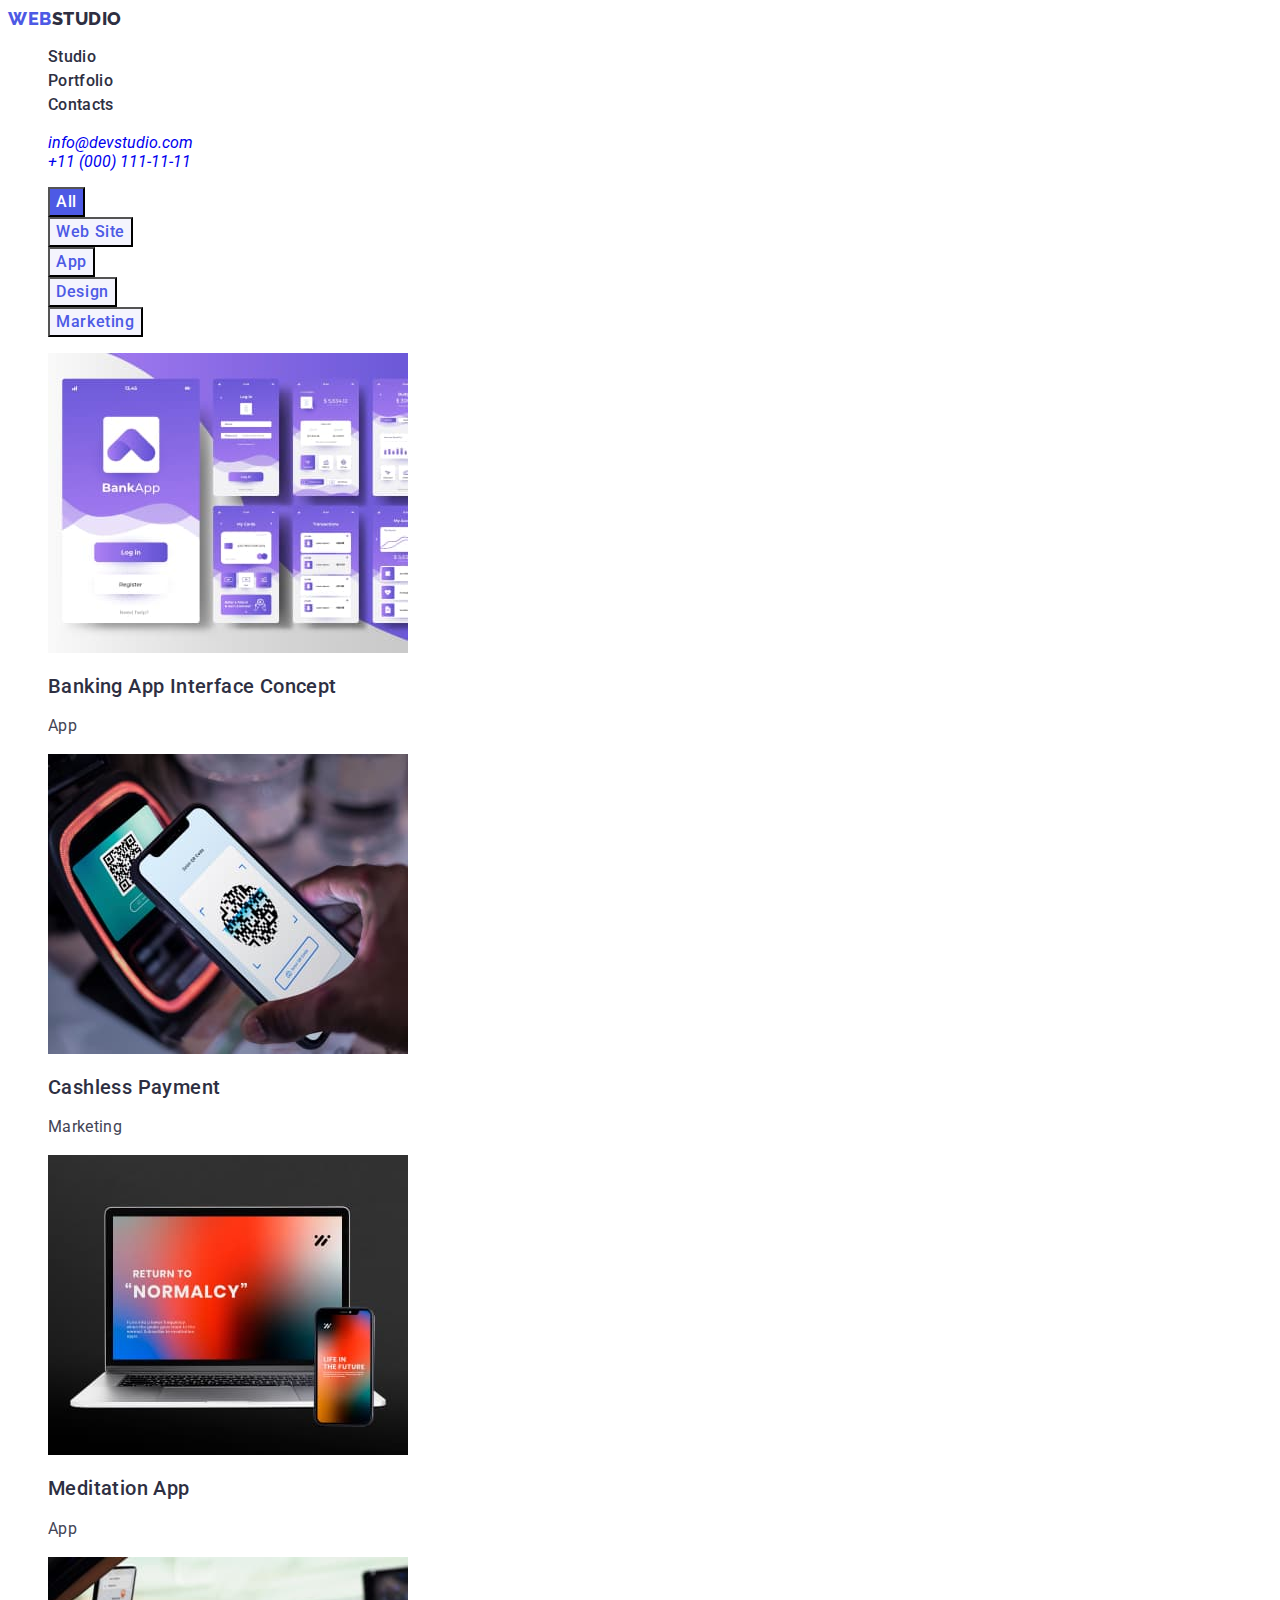
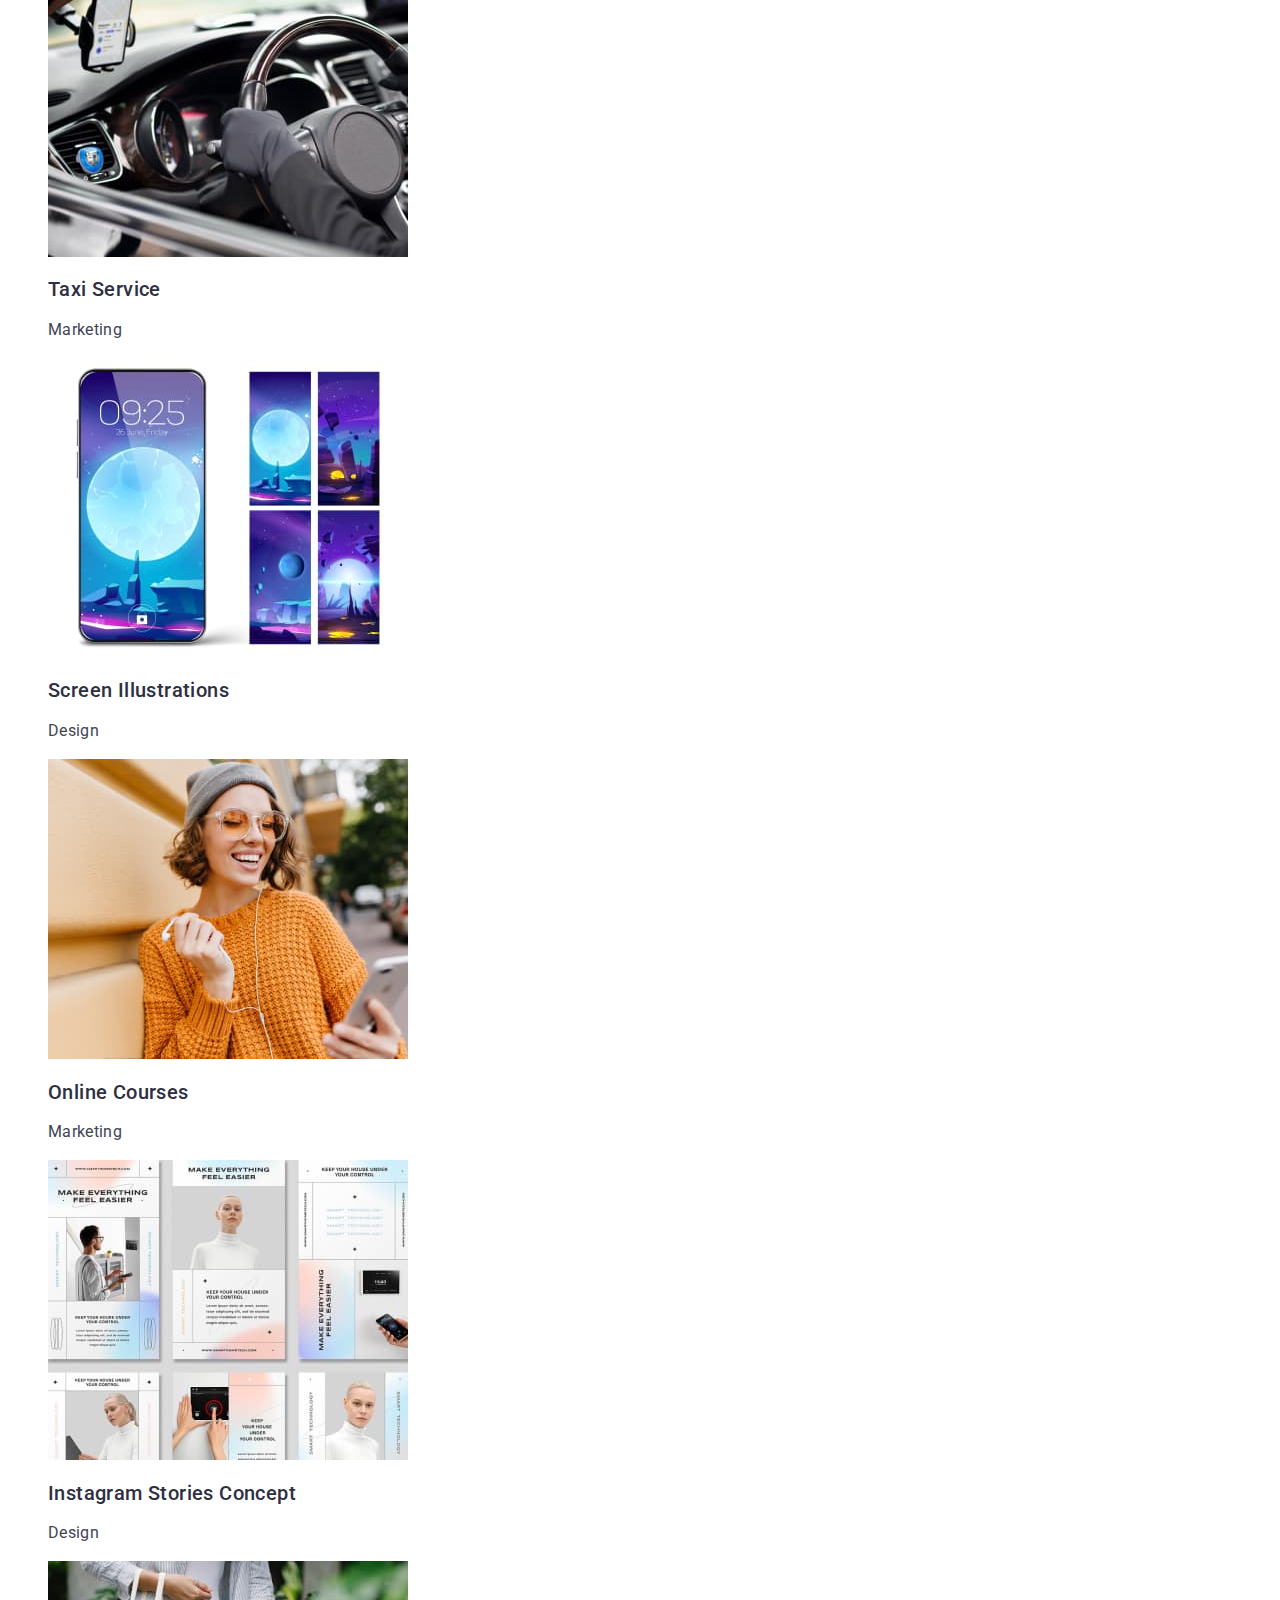
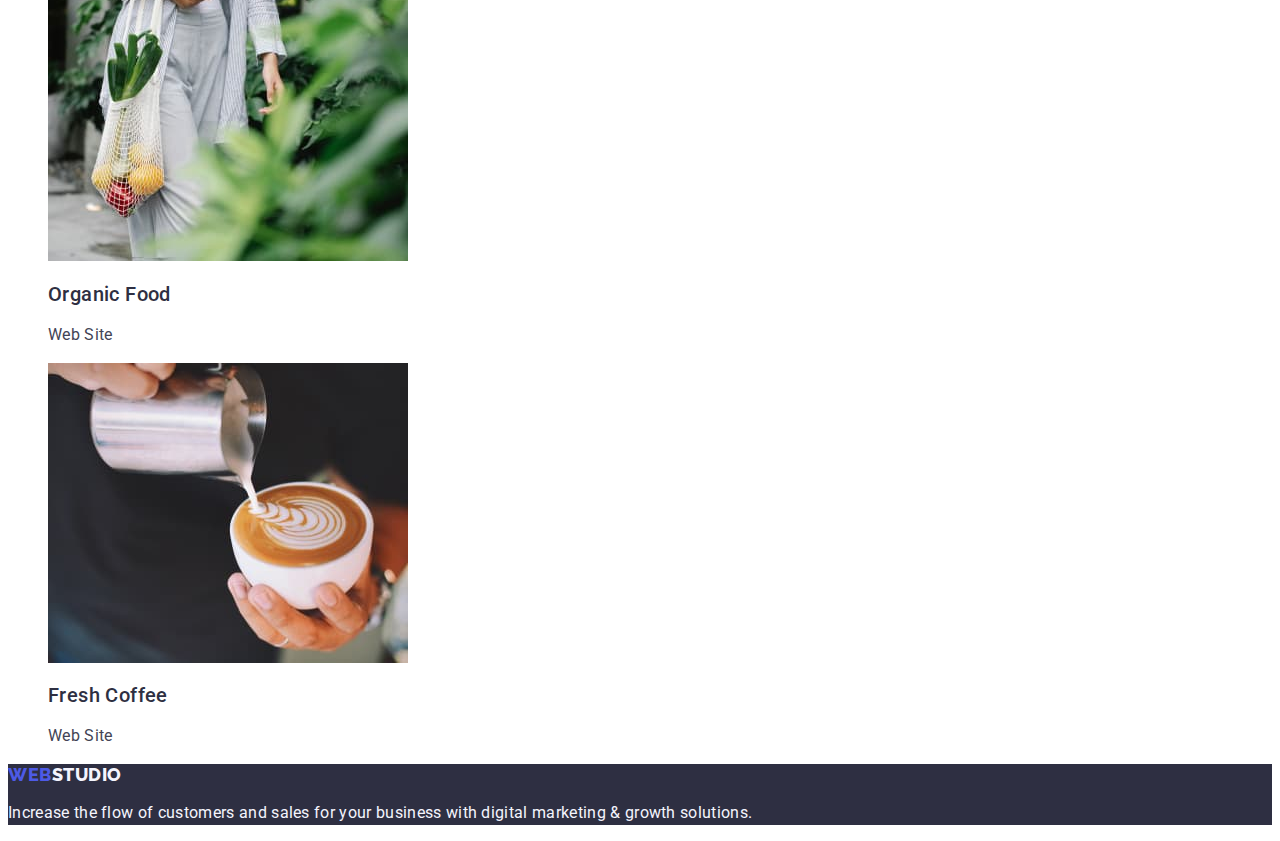
==== portfolio.html @ 517a2b5c "up" ====
<!DOCTYPE html>
<html lang="en">
<head>
    <meta charset="UTF-8">
    <meta http-equiv="X-UA-Compatible" content="IE=edge">
    <meta name="viewport" content="width=device-width, initial-scale=1.0">
    <link rel="stylesheet" href="./css/main.css"/>
    <link rel="preconnect" href="https://fonts.googleapis.com">
    <link rel="preconnect" href="https://fonts.gstatic.com" crossorigin>
    <link href="https://fonts.googleapis.com/css2?family=Roboto:wght@400;500;&family=Raleway:wght@800&display=swap" rel="stylesheet"/>
    <title>Portfolio</title>
   
</head>
<body>
    <header class="header">
        <nav class="navi">
          <a class="link logo" href="./index.html">Web<span class="logo-style">Studio</span>
            </a>
          <ul class="list">
            <li>
              <a class="navi-list link" href="./index.html">Studio</a>
            </li>
            <li>
              <a class="navi-list link" href="./portfolio.html">Portfolio</a>
            </li>
            <li> 
              <a class="navi-list link" href="">Contacts</a>
            </li>
          </ul>
        </nav>
        <address class="contacts">
          <ul class="list">
            <li>
              <a class="contacts-search link" href="mailto:info@devstudio.com"
                >info@devstudio.com</a>
              
            </li>
            <li>
              <a class="contacts-search link" href="tel:+110001111111"
                >+11 (000) 111-11-11</a
              >
            </li>
          </ul>
        </address>
      </header> 
      <main>
        <section>
          <h1 hidden class="main-title">Navigation</h1>
          <ul class="list items-button">
            <li>
              <button class="button" type="button">All</button>
            </li>
            <li>
              <button class="button-item" type="button">Web Site</button>
            </li>
            <li>
              <button class="button-item" type="button">App</button>
            </li>
            <li>
              <button class="button-item" type="button">Design</button>
            </li>
            <li>
              <button class="button-item" type="button">Marketing</button>
            </li>
          </ul>  
          <ul class="list">
            <li class="link">
              <a class="link" href=""><img src="./images/porfolio/bankingapp.jpg"
                alt="banking app"
                width="360"
                height="300"
              />
              <h2 class="features-title">Banking App Interface Concept</h2>
              <p class="features-subtitle">App</p>
              </a>
            </li>
            <li>
              <a class="link" href=""><img src="./images/porfolio/cashlesspayment.jpg"
                alt="cashless payment"
                width="360"
                height="300"
              />
              <h2 class="features-title">Cashless Payment</h2>
              <p class="features-subtitle">Marketing</p>
              </a>
            </li>
            <li class="link">
              <a class="link" href=""><img
                src="./images/porfolio/meditationapp.jpg"
                alt="meditation app"
                width="360"
                height="300"
              />
              <h2 class="features-title">Meditation App</h2>
              <p class="features-subtitle">App</p>
              </a>
            </li>
            <li class="link">
              <a class="link" href=""><img
                src="./images/porfolio/taxiservice.jpg"
                alt="taxi service"
                width="360"
                height="300"
              />
              <h2 class="features-title">Taxi Service</h2>
              <p class="features-subtitle">Marketing</p>
              </a>
            </li>
            <li class="link">
              <a class="link" href=""><img
                src="./images/porfolio/screenillustrations.jpg"
                alt="screen illustration"
                width="360"
                height="300"
              />
              <h2 class="features-title">Screen Illustrations</h2>
              <p class="features-subtitle">Design</p>
              </a>
            </li>
            <li class="link">
              <a class="link" href=""><img
                src="./images/porfolio/onlinecourses.jpg"
                alt="online courses"
                width="360"
                height="300"
              />
              <h2 class="features-title">Online Courses</h2>
              <p class="features-subtitle">Marketing</p>
              </a>
            </li>
            <li class="link">
              <a class="link" href=""><img
                src="./images/porfolio/instagramstories concept.jpg"
                alt="instagram stories"
                width="360"
                height="300"
              />
              <h2 class="features-title">Instagram Stories Concept</h2>
              <p class="features-subtitle">Design</p>
              </a>
            </li>
            <li class="link">
              <a class="link" href=""><img
                src="./images/porfolio/organicfood.jpg"
                alt="organic food"
                width="360"
                height="300"
              />
              <h2 class="features-title">Organic Food</h2>
              <p class="features-subtitle">Web Site</p>
              </a>
            </li>
            <li class="link">
              <a class="link" href=""><img
                src="./images/porfolio/freshcoffee.jpg"
                alt="fresh coffee"
                width="360"
                height="300"
              />
              <h2 class="features-title">Fresh Coffee</h2>
              <p class="features-subtitle">Web Site</p>
              </a>
            </li>
          </ul>
        </section>
    </main>
    <footer class="footer dark-theme">
      <a class="link logo" href="./index.html"
          >Web<span class="style-logo">Studio</span>
        </a>
       <p class="conclusion">
        Increase the flow of customers and sales for your business with digital
        marketing & growth solutions.
      </p>
    </footer>
</body>
</html>
---- css/main.css ----
:root {
    --primary-font:"Roboto", sans-serif;
    --secondary-font:"Raleway", sans-serif;
    --primary-background-color: #ffffff;
    --secondary-background-color: #4d5ae5;
    --primary-text-color: #434455;
    --secondary-text-color: #2e2f42;
    --primary-button-color: #4d5ae5;
    --primary-button-background-color: #f4f4fd;  
    }
    
    body {
     font-family: var(--primary-font);
     background-color: var(--primary-background-color);
     color: var(--primary-text-color);
    }   
     .list {
      list-style: none;
    }
    
    .link {
     text-decoration: none;
      }
    
    .logo {
     font-family: var(--secondary-font);
     color: #4D5AE5;
     font-weight: 800;
     font-size: 18px;
     line-height: 1.17;
     letter-spacing: 0.03em;
     text-transform: uppercase;  
    }
    
    
     .logo-style {
     color: #2e2f42;
     }
      .navi-list {
     color: var(--secondary-text-color);
     font-weight: 500;
     font-size: 16px;
     line-height: 1.5;
     letter-spacing: 0.02em;
    }
     
     .navi-list:hover, .navi-list:focus {
      color: #404BBF; 
    }
     
       .contacts-list {
     font-style: normal;
     font-weight: 400;
     font-size: 16px;
     line-height: 1.5;
     letter-spacing: 0.02em;
     color: #434455;
    }

    .button {
     font-family: inherit;
     font-weight: 500;
     font-size: 16px;
     line-height: 1.5;
     letter-spacing: 0.04em;
     color: #ffffff;
     background: var(--secondary-background-color);
    }
    
     .button:hover,
     .button:focus {
     background-color: #2e2f42;
     color: #ffffff;
     cursor: pointer;
    }
     
      .button-item {
     font-family: inherit;
     font-weight: 500;
     font-size: 16px;
     line-height: 1.5;
     letter-spacing: 0.04em;
     color: var(--primary-button-color);
     background: var(--primary-button-background-color);
    } 

     .button-item:hover,
     .button:focus {
     background-color:#2e2f42;
     color: #ffffff;
     cursor: pointer;
    }
     
    .features-title {
     font-weight: 500;
     font-size: 20px;
     line-height: 1.2;
     letter-spacing: 0.02em;
     color: var(--secondary-text-color)
    }

    .features-subtitle {
     font-weight: 400;
     font-size: 16px;
     line-height: 1.5;
     letter-spacing: 0.02em;
     color: var(--primary-text-color);      
    }

    .footer {
     background: #2e2f42;
    }
      
    .logo {
     font-family: var(--secondary-font);
     color: #4D5AE5;
     font-weight: 800;
     font-size: 18px;
     line-height: 1.17;
     letter-spacing: 0.03em;
     text-transform: uppercase;  
    }
     
    .style-logo {
     color: #F4F4FD;   
    }
      
    .conclusion {
     font-weight: 400;
     font-size: 16px;
     line-height: 1.5;
     letter-spacing: 0.02em;
     color: #F4F4FD;
    }
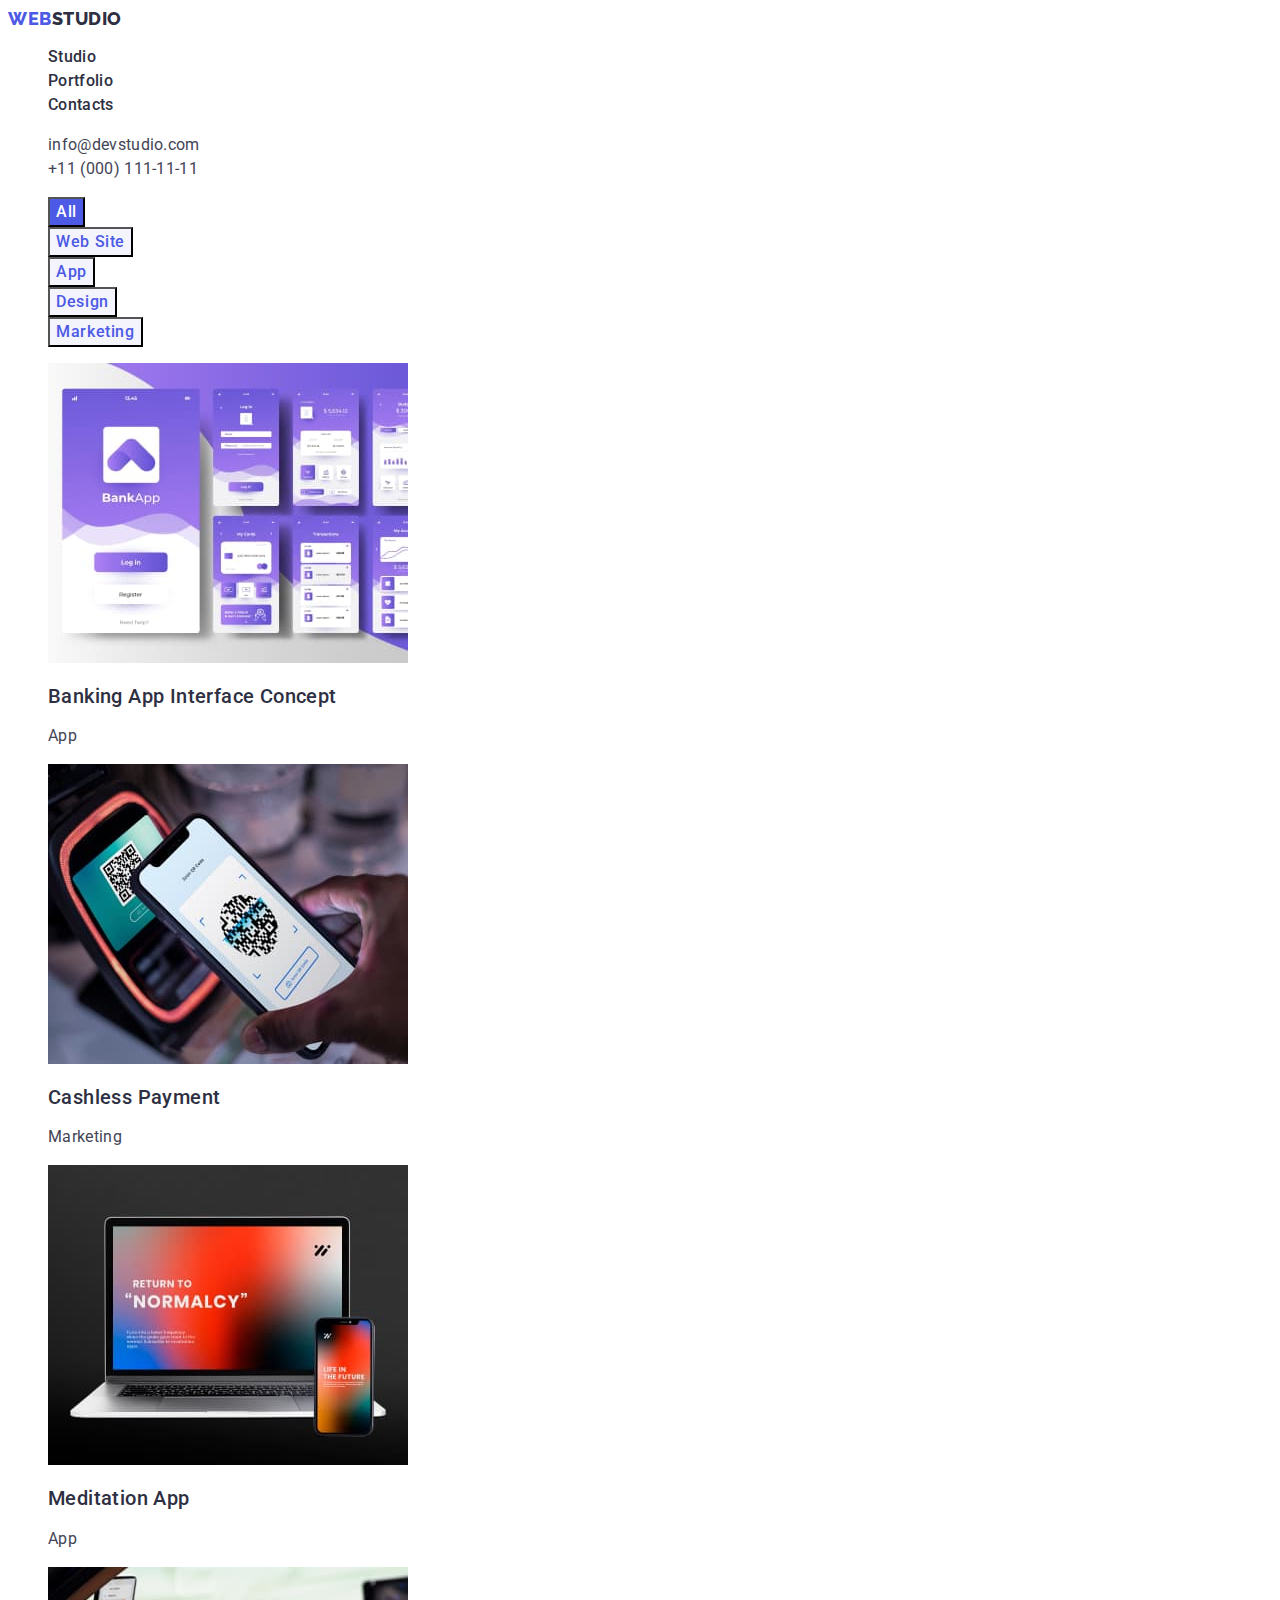
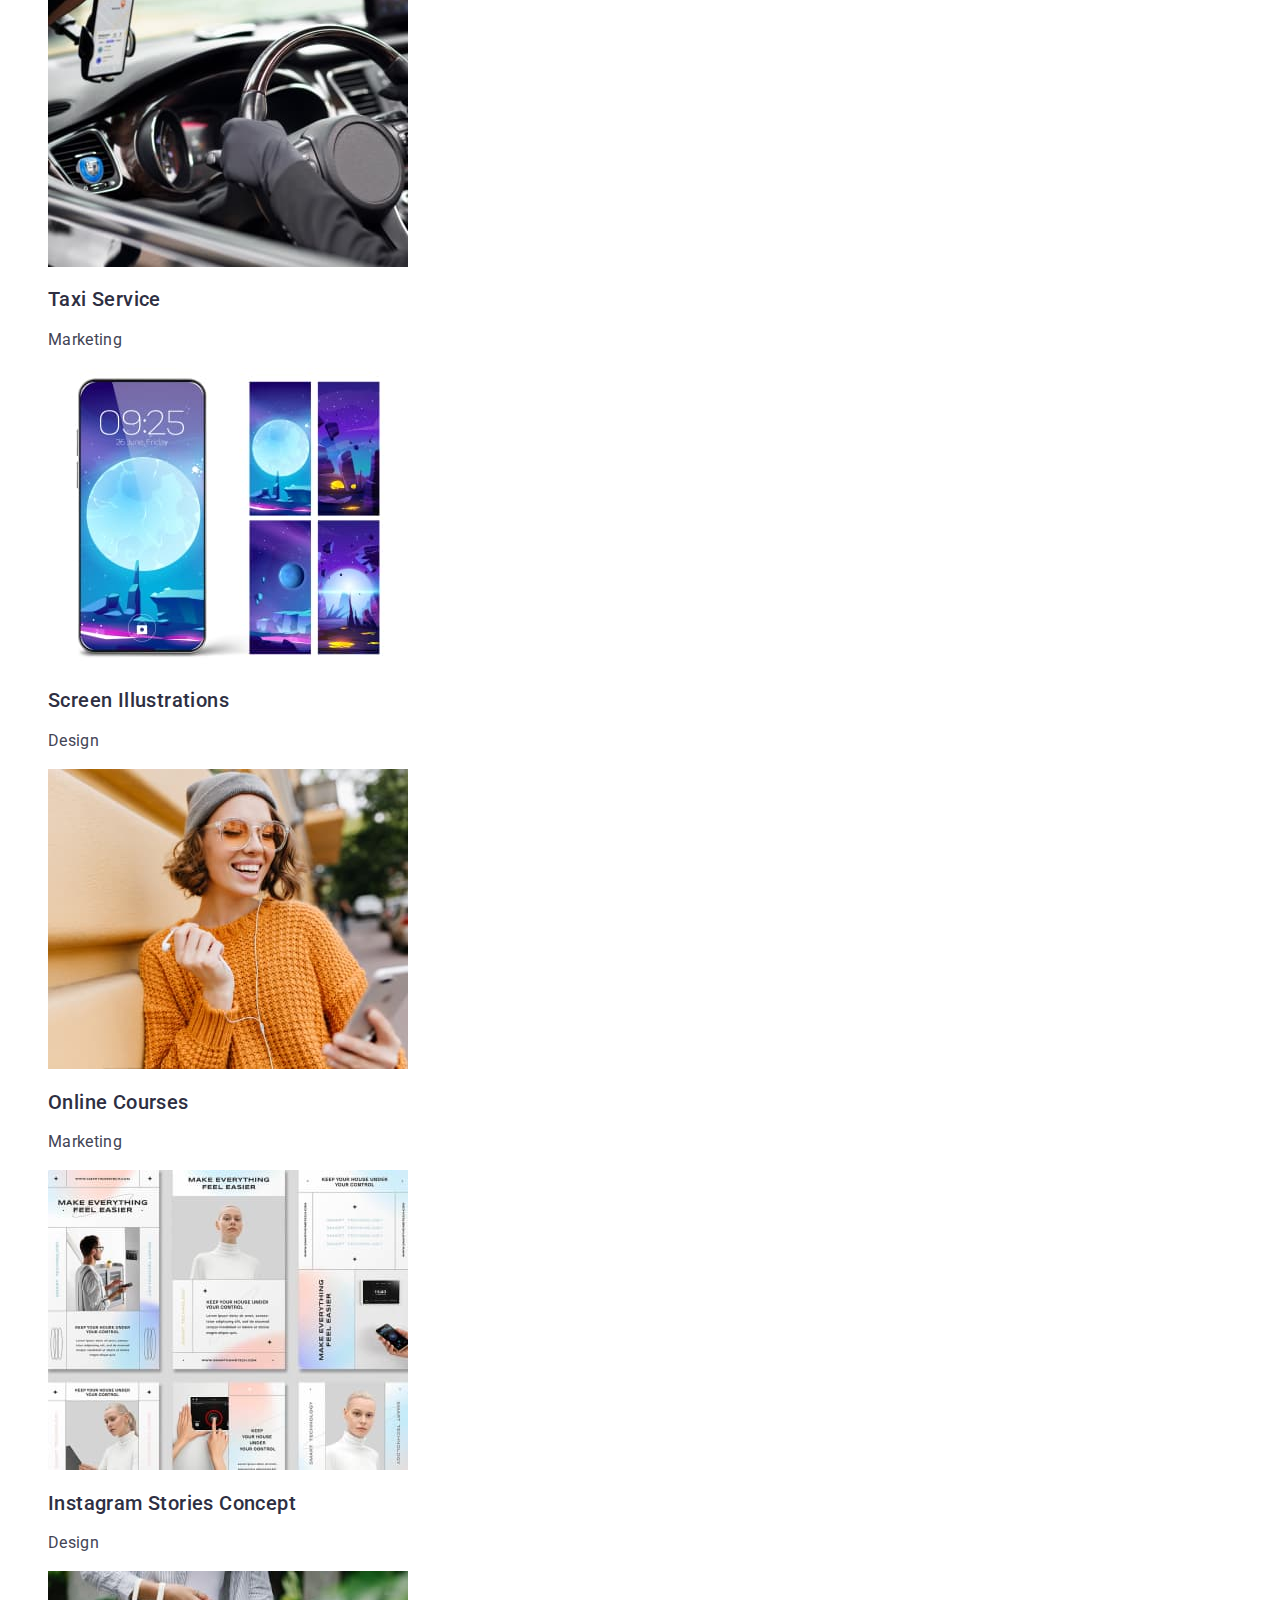
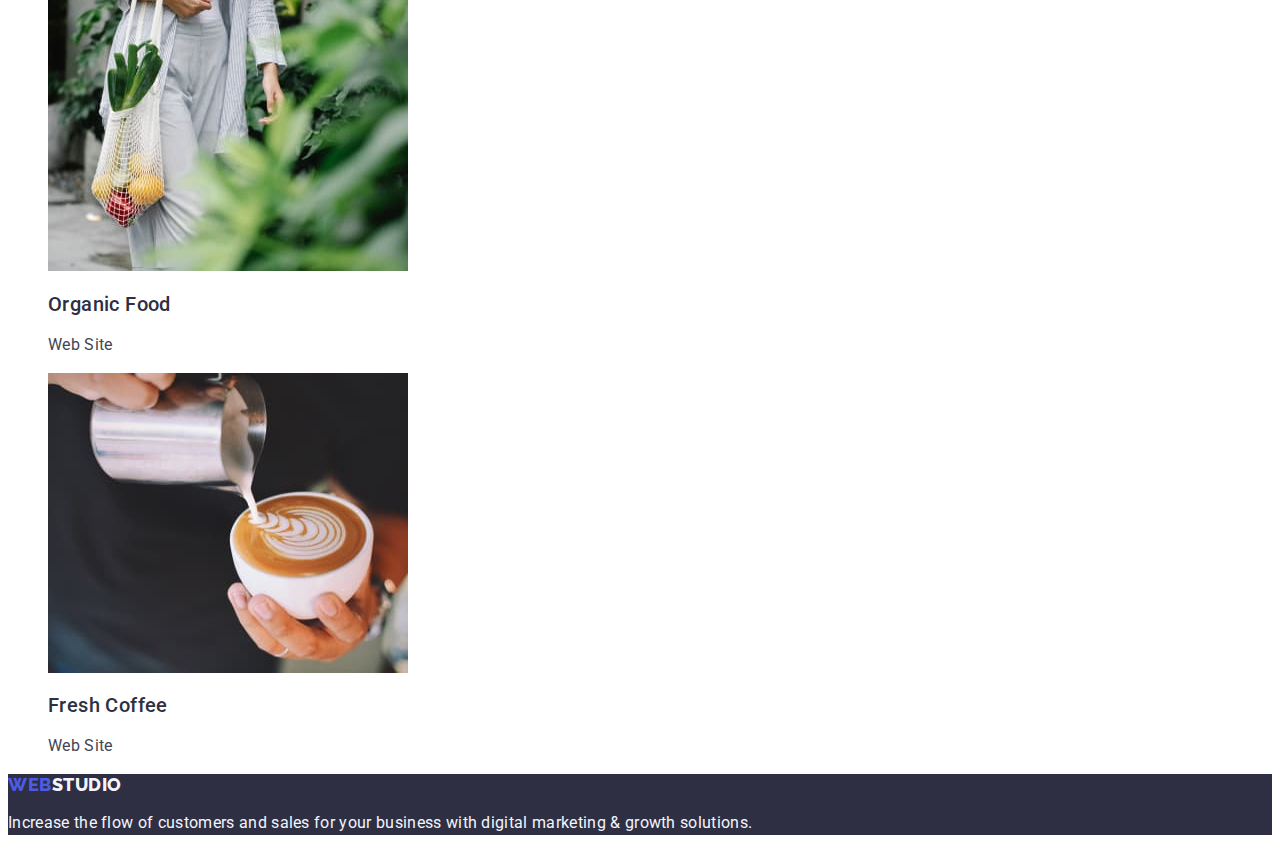
==== commit 15afddfd: "up" ====
--- a/portfolio.html
+++ b/portfolio.html
@@ -4,10 +4,10 @@
     <meta charset="UTF-8">
     <meta http-equiv="X-UA-Compatible" content="IE=edge">
     <meta name="viewport" content="width=device-width, initial-scale=1.0">
-    <link rel="stylesheet" href="./css/main.css"/>
     <link rel="preconnect" href="https://fonts.googleapis.com">
     <link rel="preconnect" href="https://fonts.gstatic.com" crossorigin>
-    <link href="https://fonts.googleapis.com/css2?family=Roboto:wght@400;500;&family=Raleway:wght@800&display=swap" rel="stylesheet"/>
+    <link href="https://fonts.googleapis.com/css2?family=Roboto:wght@400;500;&family=Raleway:wght@800&display=swap" rel="stylesheet">
+    <link rel="stylesheet" href="./css/main.css">
     <title>Portfolio</title>
    
 </head>
@@ -31,14 +31,13 @@
         <address class="contacts">
           <ul class="list">
             <li>
-              <a class="contacts-search link" href="mailto:info@devstudio.com"
+              <a class="link contacts-search" href="mailto:info@devstudio.com"
                 >info@devstudio.com</a>
               
             </li>
             <li>
-              <a class="contacts-search link" href="tel:+110001111111"
-                >+11 (000) 111-11-11</a
-              >
+              <a class="link contacts-search" href="tel:+110001111111"
+                >+11 (000) 111-11-11</a> 
             </li>
           </ul>
         </address>
@@ -68,8 +67,8 @@
               <a class="link" href=""><img src="./images/porfolio/bankingapp.jpg"
                 alt="banking app"
                 width="360"
-                height="300"
-              />
+                height="300">
+            
               <h2 class="features-title">Banking App Interface Concept</h2>
               <p class="features-subtitle">App</p>
               </a>
@@ -78,8 +77,7 @@
               <a class="link" href=""><img src="./images/porfolio/cashlesspayment.jpg"
                 alt="cashless payment"
                 width="360"
-                height="300"
-              />
+                height="300">
               <h2 class="features-title">Cashless Payment</h2>
               <p class="features-subtitle">Marketing</p>
               </a>
@@ -89,8 +87,7 @@
                 src="./images/porfolio/meditationapp.jpg"
                 alt="meditation app"
                 width="360"
-                height="300"
-              />
+                height="300">
               <h2 class="features-title">Meditation App</h2>
               <p class="features-subtitle">App</p>
               </a>
@@ -100,8 +97,7 @@
                 src="./images/porfolio/taxiservice.jpg"
                 alt="taxi service"
                 width="360"
-                height="300"
-              />
+                height="300">
               <h2 class="features-title">Taxi Service</h2>
               <p class="features-subtitle">Marketing</p>
               </a>
@@ -111,8 +107,7 @@
                 src="./images/porfolio/screenillustrations.jpg"
                 alt="screen illustration"
                 width="360"
-                height="300"
-              />
+                height="300">
               <h2 class="features-title">Screen Illustrations</h2>
               <p class="features-subtitle">Design</p>
               </a>
@@ -122,19 +117,18 @@
                 src="./images/porfolio/onlinecourses.jpg"
                 alt="online courses"
                 width="360"
-                height="300"
-              />
+                height="300">
+        
               <h2 class="features-title">Online Courses</h2>
               <p class="features-subtitle">Marketing</p>
               </a>
             </li>
             <li class="link">
               <a class="link" href=""><img
-                src="./images/porfolio/instagramstories concept.jpg"
+                src="./images/porfolio/instagramstories.jpg"
                 alt="instagram stories"
                 width="360"
-                height="300"
-              />
+                height="300">
               <h2 class="features-title">Instagram Stories Concept</h2>
               <p class="features-subtitle">Design</p>
               </a>
@@ -144,8 +138,8 @@
                 src="./images/porfolio/organicfood.jpg"
                 alt="organic food"
                 width="360"
-                height="300"
-              />
+                height="300">
+            
               <h2 class="features-title">Organic Food</h2>
               <p class="features-subtitle">Web Site</p>
               </a>
@@ -155,8 +149,8 @@
                 src="./images/porfolio/freshcoffee.jpg"
                 alt="fresh coffee"
                 width="360"
-                height="300"
-              />
+                height="300">
+            
               <h2 class="features-title">Fresh Coffee</h2>
               <p class="features-subtitle">Web Site</p>
               </a>
--- a/css/main.css
+++ b/css/main.css
@@ -48,7 +48,7 @@
       color: #404BBF; 
     }
      
-       .contacts-list {
+    .contacts-search {
      font-style: normal;
      font-weight: 400;
      font-size: 16px;
@@ -70,7 +70,7 @@
      .button:hover,
      .button:focus {
      background-color: #2e2f42;
-     color: #ffffff;
+     color:#4D5AE5;
      cursor: pointer;
     }
      
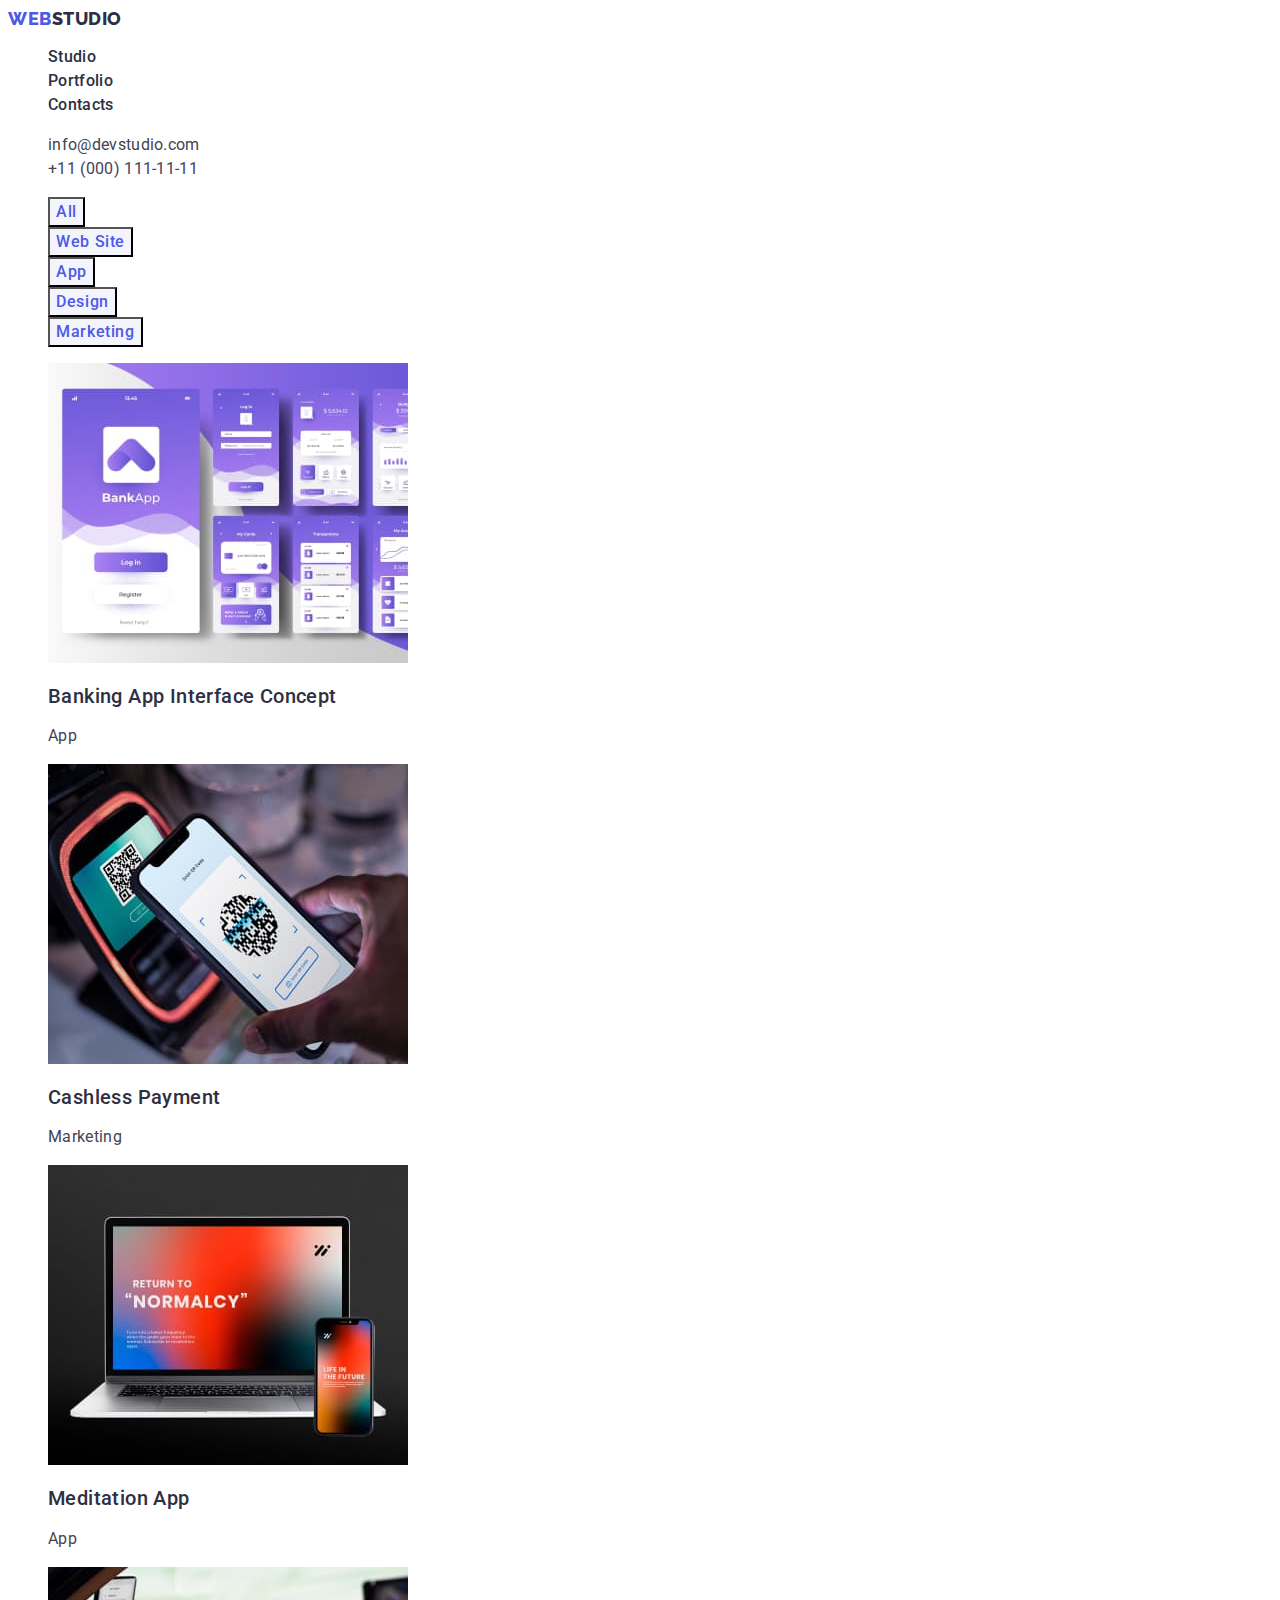
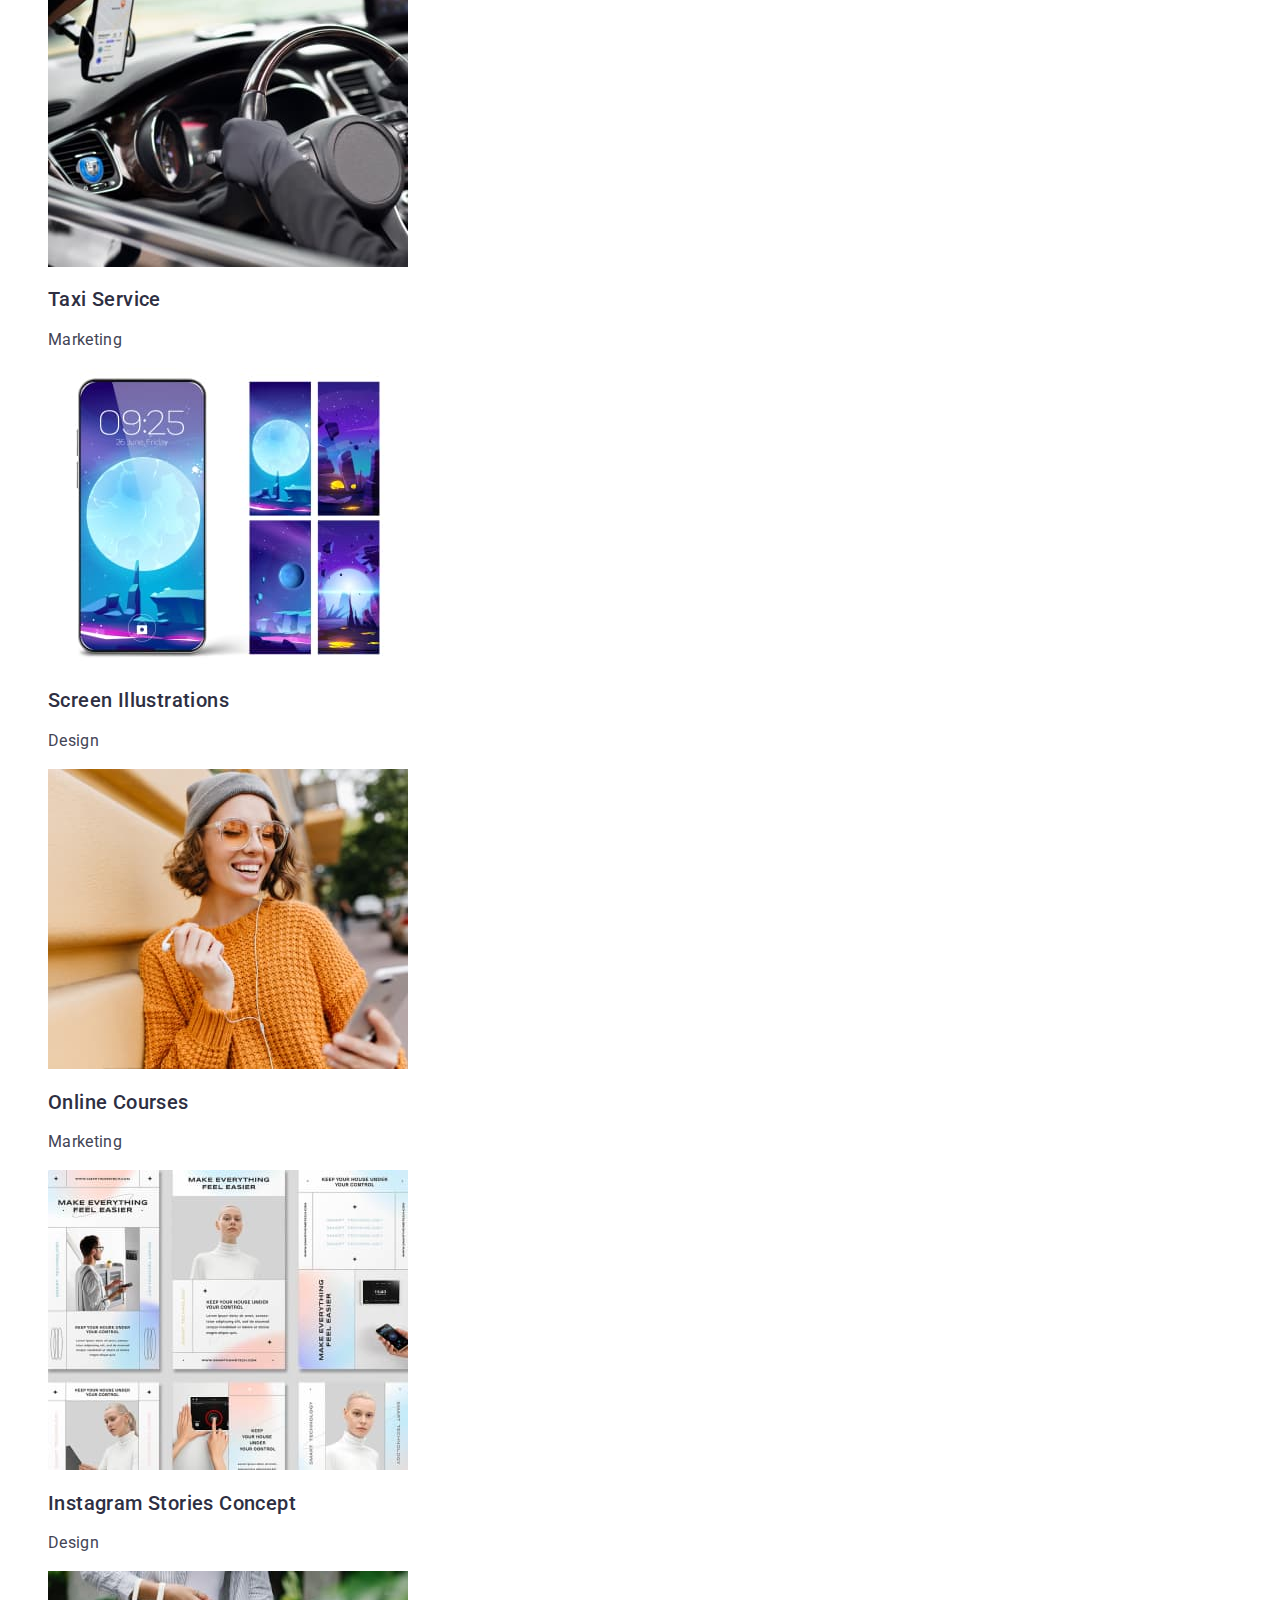
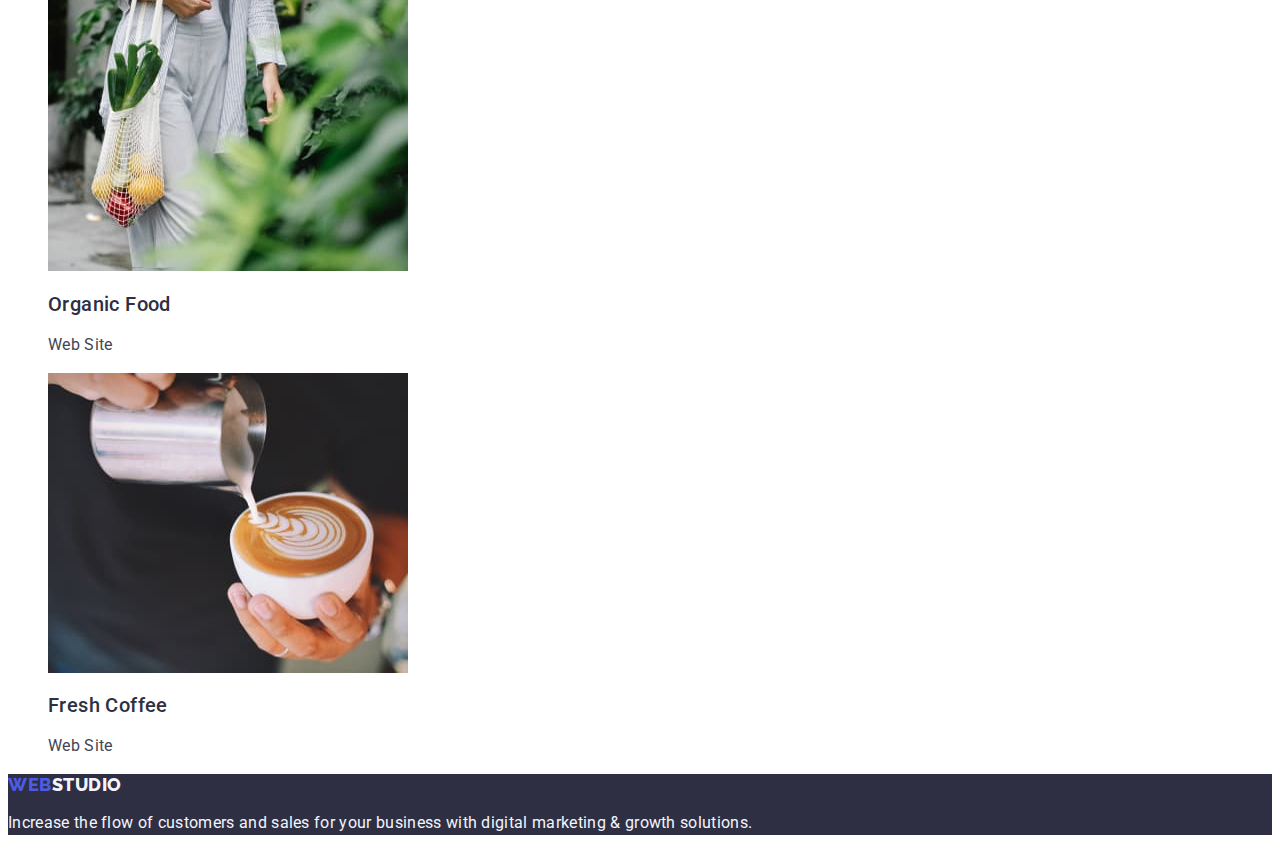
==== commit fda5ddbb: "up" ====
--- a/portfolio.html
+++ b/portfolio.html
@@ -31,12 +31,12 @@
         <address class="contacts">
           <ul class="list">
             <li>
-              <a class="link contacts-search" href="mailto:info@devstudio.com"
+              <a class="contacts-search link" href="mailto:info@devstudio.com"
                 >info@devstudio.com</a>
               
             </li>
             <li>
-              <a class="link contacts-search" href="tel:+110001111111"
+              <a class="contacts-search link" href="tel:+110001111111"
                 >+11 (000) 111-11-11</a> 
             </li>
           </ul>
@@ -47,7 +47,7 @@
           <h1 hidden class="main-title">Navigation</h1>
           <ul class="list items-button">
             <li>
-              <button class="button" type="button">All</button>
+              <button class="button-item" type="button">All</button>
             </li>
             <li>
               <button class="button-item" type="button">Web Site</button>
--- a/css/main.css
+++ b/css/main.css
@@ -48,8 +48,10 @@
       color: #404BBF; 
     }
      
+    .contacts {
+      font-style: normal;
+    }
     .contacts-search {
-     font-style: normal;
      font-weight: 400;
      font-size: 16px;
      line-height: 1.5;
@@ -57,22 +59,12 @@
      color: #434455;
     }
 
-    .button {
-     font-family: inherit;
-     font-weight: 500;
-     font-size: 16px;
-     line-height: 1.5;
-     letter-spacing: 0.04em;
-     color: #ffffff;
-     background: var(--secondary-background-color);
+    .contacts-search:hover, 
+    .contacts-search:focus {
+     color: #404BBF;
     }
-    
-     .button:hover,
-     .button:focus {
-     background-color: #2e2f42;
-     color:#4D5AE5;
-     cursor: pointer;
-    }
+
+
      
       .button-item {
      font-family: inherit;
@@ -80,13 +72,13 @@
      font-size: 16px;
      line-height: 1.5;
      letter-spacing: 0.04em;
-     color: var(--primary-button-color);
-     background: var(--primary-button-background-color);
+     color: #4d5ae5;
+     background-color: #F4F4FD;
     } 
 
      .button-item:hover,
-     .button:focus {
-     background-color:#2e2f42;
+     .button-item:focus {
+     background-color: #404BBF;
      color: #ffffff;
      cursor: pointer;
     }
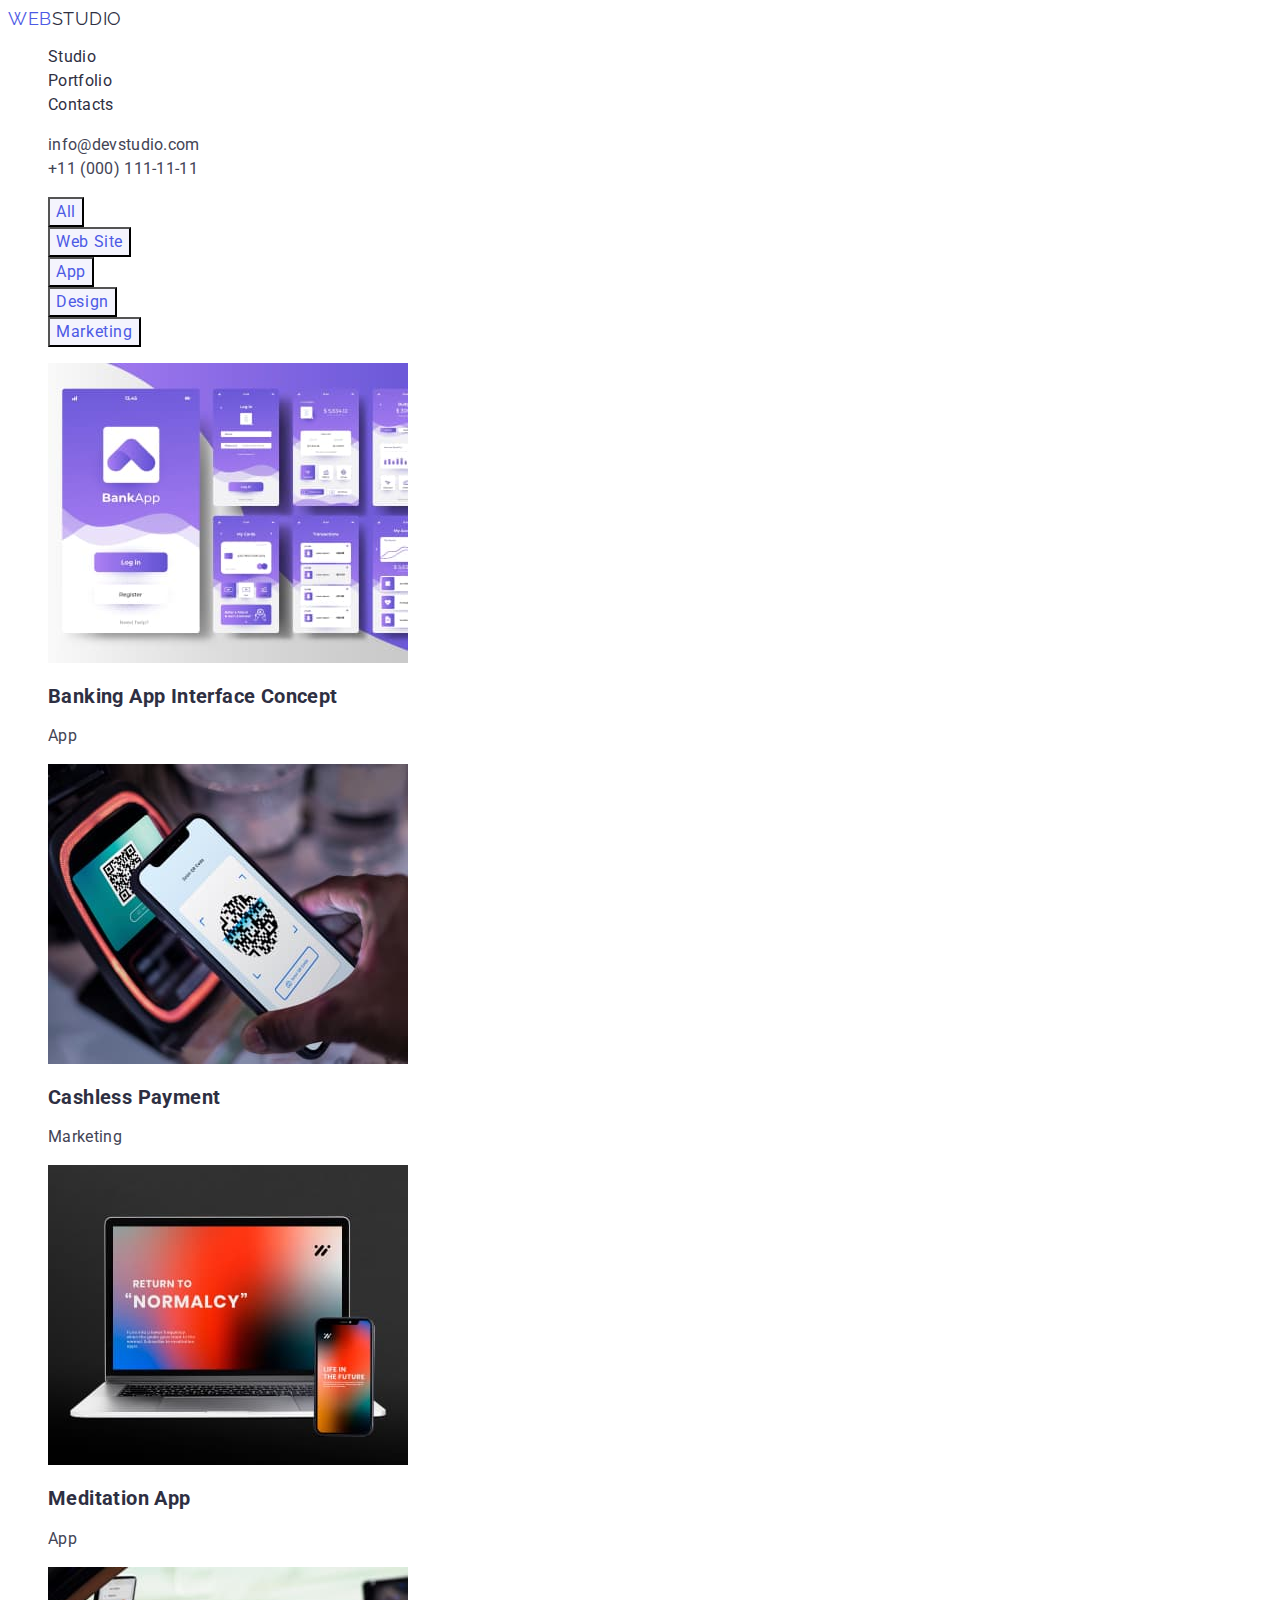
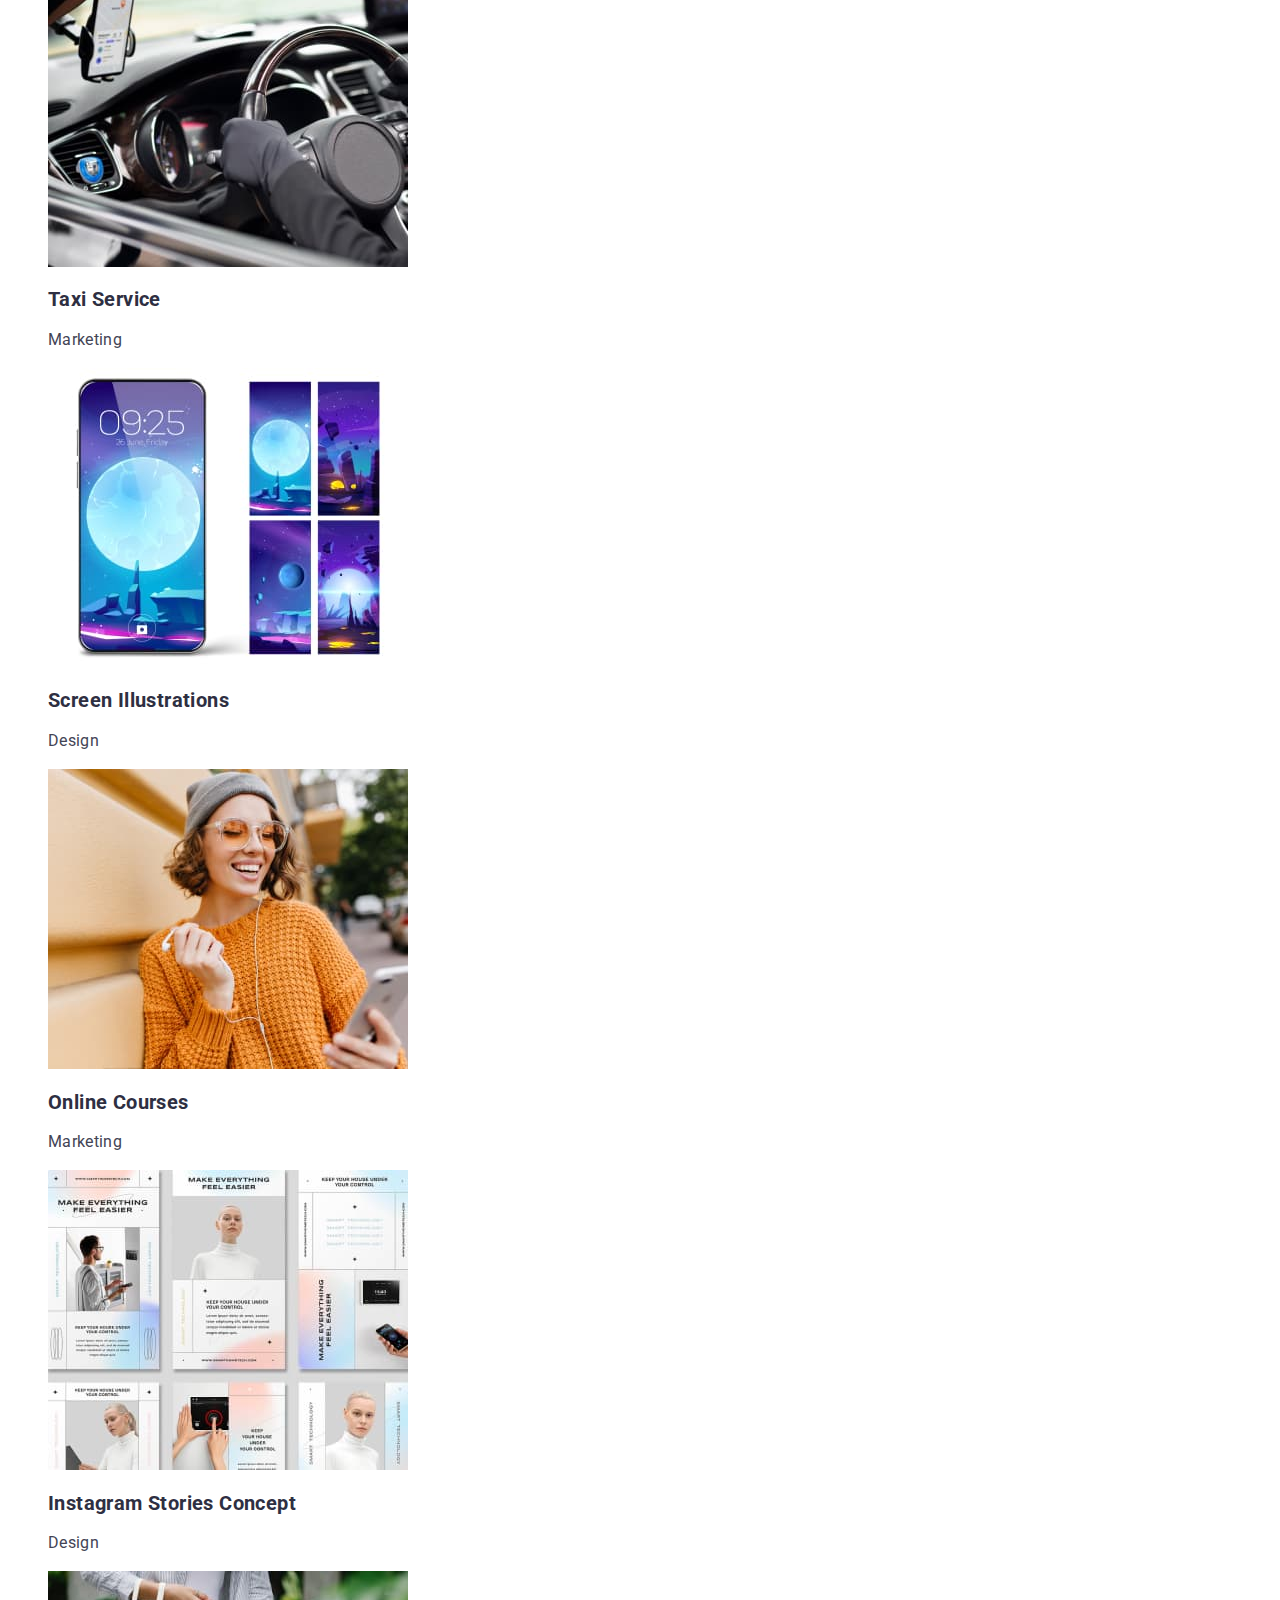
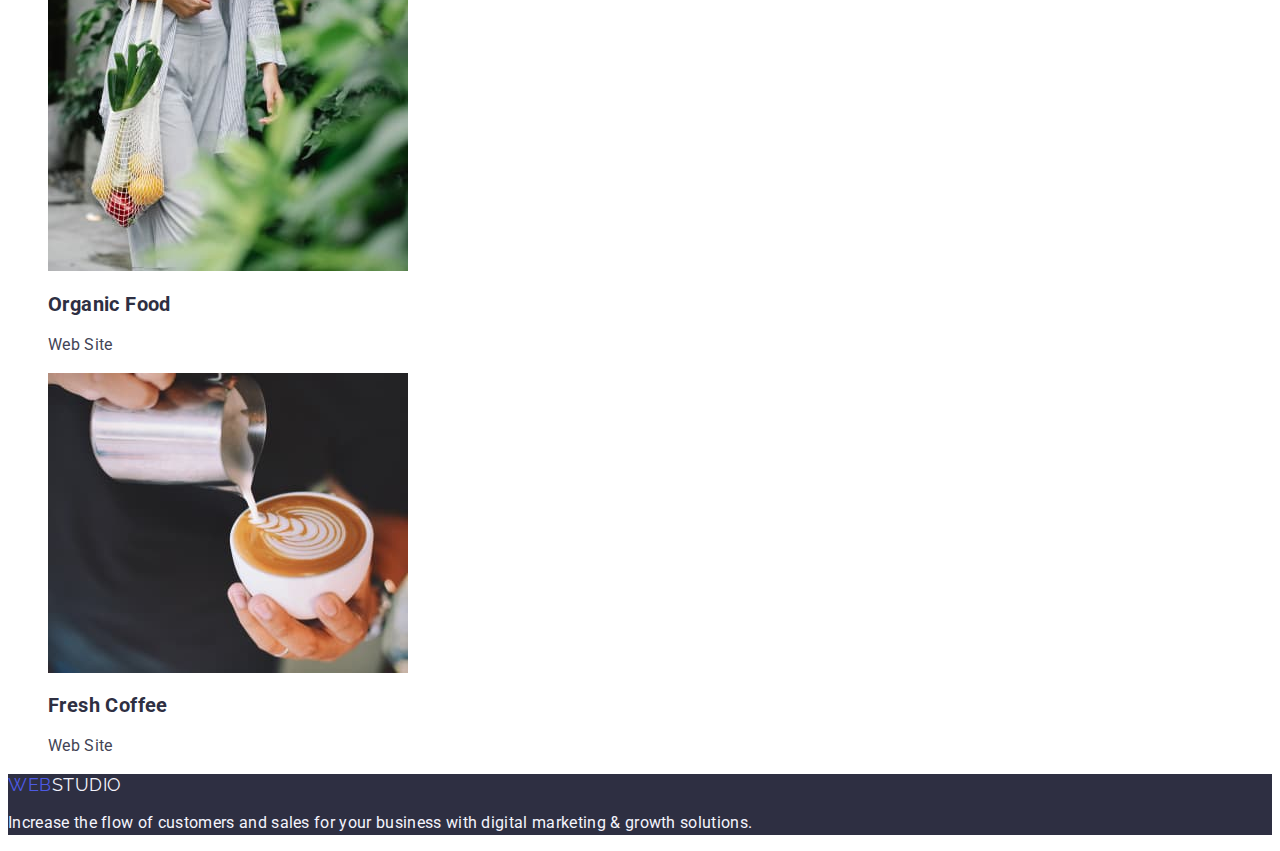
==== commit 47b04922: "up" ====
--- a/portfolio.html
+++ b/portfolio.html
@@ -7,7 +7,7 @@
     <link rel="preconnect" href="https://fonts.googleapis.com">
     <link rel="preconnect" href="https://fonts.gstatic.com" crossorigin>
     <link href="https://fonts.googleapis.com/css2?family=Roboto:wght@400;500;&family=Raleway:wght@800&display=swap" rel="stylesheet">
-    <link rel="stylesheet" href="./css/main.css">
+    <link rel="stylesheet" href="./css/styles.css">
     <title>Portfolio</title>
    
 </head>
@@ -63,7 +63,7 @@
             </li>
           </ul>  
           <ul class="list">
-            <li class="link">
+            <li>
               <a class="link" href=""><img src="./images/porfolio/bankingapp.jpg"
                 alt="banking app"
                 width="360"
@@ -82,7 +82,7 @@
               <p class="features-subtitle">Marketing</p>
               </a>
             </li>
-            <li class="link">
+            <li>
               <a class="link" href=""><img
                 src="./images/porfolio/meditationapp.jpg"
                 alt="meditation app"
@@ -92,7 +92,7 @@
               <p class="features-subtitle">App</p>
               </a>
             </li>
-            <li class="link">
+            <li>
               <a class="link" href=""><img
                 src="./images/porfolio/taxiservice.jpg"
                 alt="taxi service"
@@ -102,7 +102,7 @@
               <p class="features-subtitle">Marketing</p>
               </a>
             </li>
-            <li class="link">
+            <li>
               <a class="link" href=""><img
                 src="./images/porfolio/screenillustrations.jpg"
                 alt="screen illustration"
@@ -112,7 +112,7 @@
               <p class="features-subtitle">Design</p>
               </a>
             </li>
-            <li class="link">
+            <li>
               <a class="link" href=""><img
                 src="./images/porfolio/onlinecourses.jpg"
                 alt="online courses"
@@ -123,7 +123,7 @@
               <p class="features-subtitle">Marketing</p>
               </a>
             </li>
-            <li class="link">
+            <li>
               <a class="link" href=""><img
                 src="./images/porfolio/instagramstories.jpg"
                 alt="instagram stories"
@@ -133,7 +133,7 @@
               <p class="features-subtitle">Design</p>
               </a>
             </li>
-            <li class="link">
+            <li>
               <a class="link" href=""><img
                 src="./images/porfolio/organicfood.jpg"
                 alt="organic food"
@@ -144,7 +144,7 @@
               <p class="features-subtitle">Web Site</p>
               </a>
             </li>
-            <li class="link">
+            <li>
               <a class="link" href=""><img
                 src="./images/porfolio/freshcoffee.jpg"
                 alt="fresh coffee"
--- a/css/styles.css
+++ b/css/styles.css
@@ -0,0 +1,291 @@
+:root {
+    --primary-font:"Roboto", sans-serif;
+    --secondary-font:"Raleway", sans-serif;
+    --primary-background-color: #ffffff;
+    --secondary-background-color: #4d5ae5;
+    --primary-text-color: #434455;
+    --secondary-text-color: #2e2f42;
+    --primary-button-color: #4d5ae5;
+    --primary-button-background-color: #f4f4fd;  
+    }
+    
+    body {
+       font-family: var(--primary-font);
+       background-color: var(--primary-background-color);
+       color: var(--primary-text-color);
+      }
+    
+      .list {
+       list-style: none;
+      }
+    
+      .link {
+       text-decoration: none;
+      }
+    
+      .logo {
+       font-family: var(--secondary-font);
+       color: #4D5AE5;
+       font-size: 18px;
+       line-height: 1.17;
+       letter-spacing: 0.03em;
+       text-transform: uppercase;  
+      }
+    
+    
+      .logo-style {
+        color: #2e2f42;
+      }
+    
+      .navi-list {
+       color: var(--secondary-text-color);
+       font-size: 16px;
+       line-height: 1.5;
+       letter-spacing: 0.02em;
+      }
+    
+      .navi-list:hover, .navi-list:focus {
+       color: #404BBF; 
+      }
+    
+      .contacts {
+        font-style: normal;
+      }
+      .contacts-search {
+       font-size: 16px;
+       line-height: 1.5;
+       letter-spacing: 0.02em;
+       color: #434455;
+      }
+    
+      .contacts-search:hover,
+      .contacts-search:focus {
+       color: #404BBF;
+      }
+    
+      .section-main {
+        background: #2e2f42;
+      }
+      
+    
+      .dark-theme {
+        color: #FFFFFF;
+      }
+    
+      .main-title {
+        text-align: center;
+        font-size: 56px;
+        line-height: 1.07;
+        letter-spacing: 0.02em;
+       }
+    
+      .button {
+        font-family: inherit;
+        font-size: 16px;
+        line-height: 1.5;
+        letter-spacing: 0.04em;
+        color: #ffffff;
+        background: var(--secondary-background-color);
+       }
+    
+     .button:hover,
+     .button:focus {
+       background-color: #404bbf;
+       color: #ffffff;
+      }
+      
+      .subtitle-features {
+        font-size: 20px;
+        line-height: 1.2; 
+        letter-spacing: 0.02em;    
+        color: #2E2F42;
+       }
+       
+      .description {
+        font-size: 16px;
+        line-height: 1.5;
+        letter-spacing: 0.02em;
+        color: #434455;
+       }
+       
+      .image-title {
+       font-size: 36px;
+       line-height: 1.11;
+       text-align: center;
+       letter-spacing: 0.02em;
+       text-transform: capitalize;
+       color: var(--secondary-text-color);
+       }
+    
+      .team-section {
+        background-color:  #F4F4FD;
+      }
+    
+      .team-title {
+       font-size: 36px;
+       line-height: 1.11;
+       text-align: center;
+       letter-spacing: 0.02em;
+       text-transform: capitalize;
+       color: var(--secondary-text-color); 
+       }
+     .team-list {
+        background-color: #FFFFFF;
+     }
+     
+      .employee-name {
+       font-size: 20px;
+       line-height: 1.2;
+       letter-spacing: 0.02em;
+       color: var(--secondary-text-color);
+       }
+    
+      .employee-position {
+       font-size: 16px;
+       line-height: 1.5;
+       letter-spacing: 0.02em;   
+       color: var(--primary-text-color);
+       }
+    
+      .footer {
+        background: #2e2f42;
+      }
+      
+      .logo {
+        font-family: var(--secondary-font);
+        color: #4D5AE5;
+        font-size: 18px;
+        line-height: 1.17;
+        letter-spacing: 0.03em;
+        text-transform: uppercase;  
+       }
+     
+      .style-logo {
+        color: #F4F4FD; 
+       }
+      
+      .conclusion {
+        font-size: 16px;
+        line-height: 1.5;
+        letter-spacing: 0.02em;
+        color: #F4F4FD;
+      }
+
+      :root {
+        --primary-font:"Roboto", sans-serif;
+        --secondary-font:"Raleway", sans-serif;
+        --primary-background-color: #ffffff;
+        --secondary-background-color: #4d5ae5;
+        --primary-text-color: #434455;
+        --secondary-text-color: #2e2f42;
+        --primary-button-color: #4d5ae5;
+        --primary-button-background-color: #f4f4fd;  
+        }
+        
+        body {
+         font-family: var(--primary-font);
+         background-color: var(--primary-background-color);
+         color: var(--primary-text-color);
+        }   
+         .list {
+          list-style: none;
+        }
+        
+        .link {
+         text-decoration: none;
+          }
+        
+        .logo {
+         font-family: var(--secondary-font);
+         color: #4D5AE5;
+         font-size: 18px;
+         line-height: 1.17;
+         letter-spacing: 0.03em;
+         text-transform: uppercase;  
+        }
+        
+        
+         .logo-style {
+         color: #2e2f42;
+         }
+          .navi-list {
+         color: var(--secondary-text-color);
+         font-size: 16px;
+         line-height: 1.5;
+         letter-spacing: 0.02em;
+        }
+         
+         .navi-list:hover, .navi-list:focus {
+          color: #404BBF; 
+        }
+         
+        .contacts {
+          font-style: normal;
+        }
+        .contacts-search {
+         font-size: 16px;
+         line-height: 1.5;
+         letter-spacing: 0.02em;
+         color: #434455;
+        }
+    
+        .contacts-search:hover, 
+        .contacts-search:focus {
+         color: #404BBF;
+        }
+    
+    
+         
+          .button-item {
+         font-family: inherit;
+         font-size: 16px;
+         line-height: 1.5;
+         letter-spacing: 0.04em;
+         color: #4d5ae5;
+         background-color: #F4F4FD;
+        } 
+    
+         .button-item:hover,
+         .button-item:focus {
+         color: #ffffff;
+         background-color: #404BBF;
+         cursor: pointer;
+        }
+         
+        .features-title {
+         font-size: 20px;
+         line-height: 1.2;
+         letter-spacing: 0.02em;
+         color: var(--secondary-text-color)
+        }
+    
+        .features-subtitle {
+         font-size: 16px;
+         line-height: 1.5;
+         letter-spacing: 0.02em;
+         color: var(--primary-text-color);      
+        }
+    
+        .footer {
+         background: #2e2f42;
+        }
+          
+        .logo {
+         font-family: var(--secondary-font);
+         color: #4D5AE5;
+         font-size: 18px;
+         line-height: 1.17;
+         letter-spacing: 0.03em;
+         text-transform: uppercase;  
+        }
+         
+        .style-logo {
+         color: #F4F4FD;   
+        }
+          
+        .conclusion {
+         font-size: 16px;
+         line-height: 1.5;
+         letter-spacing: 0.02em;
+         color: #F4F4FD;
+        }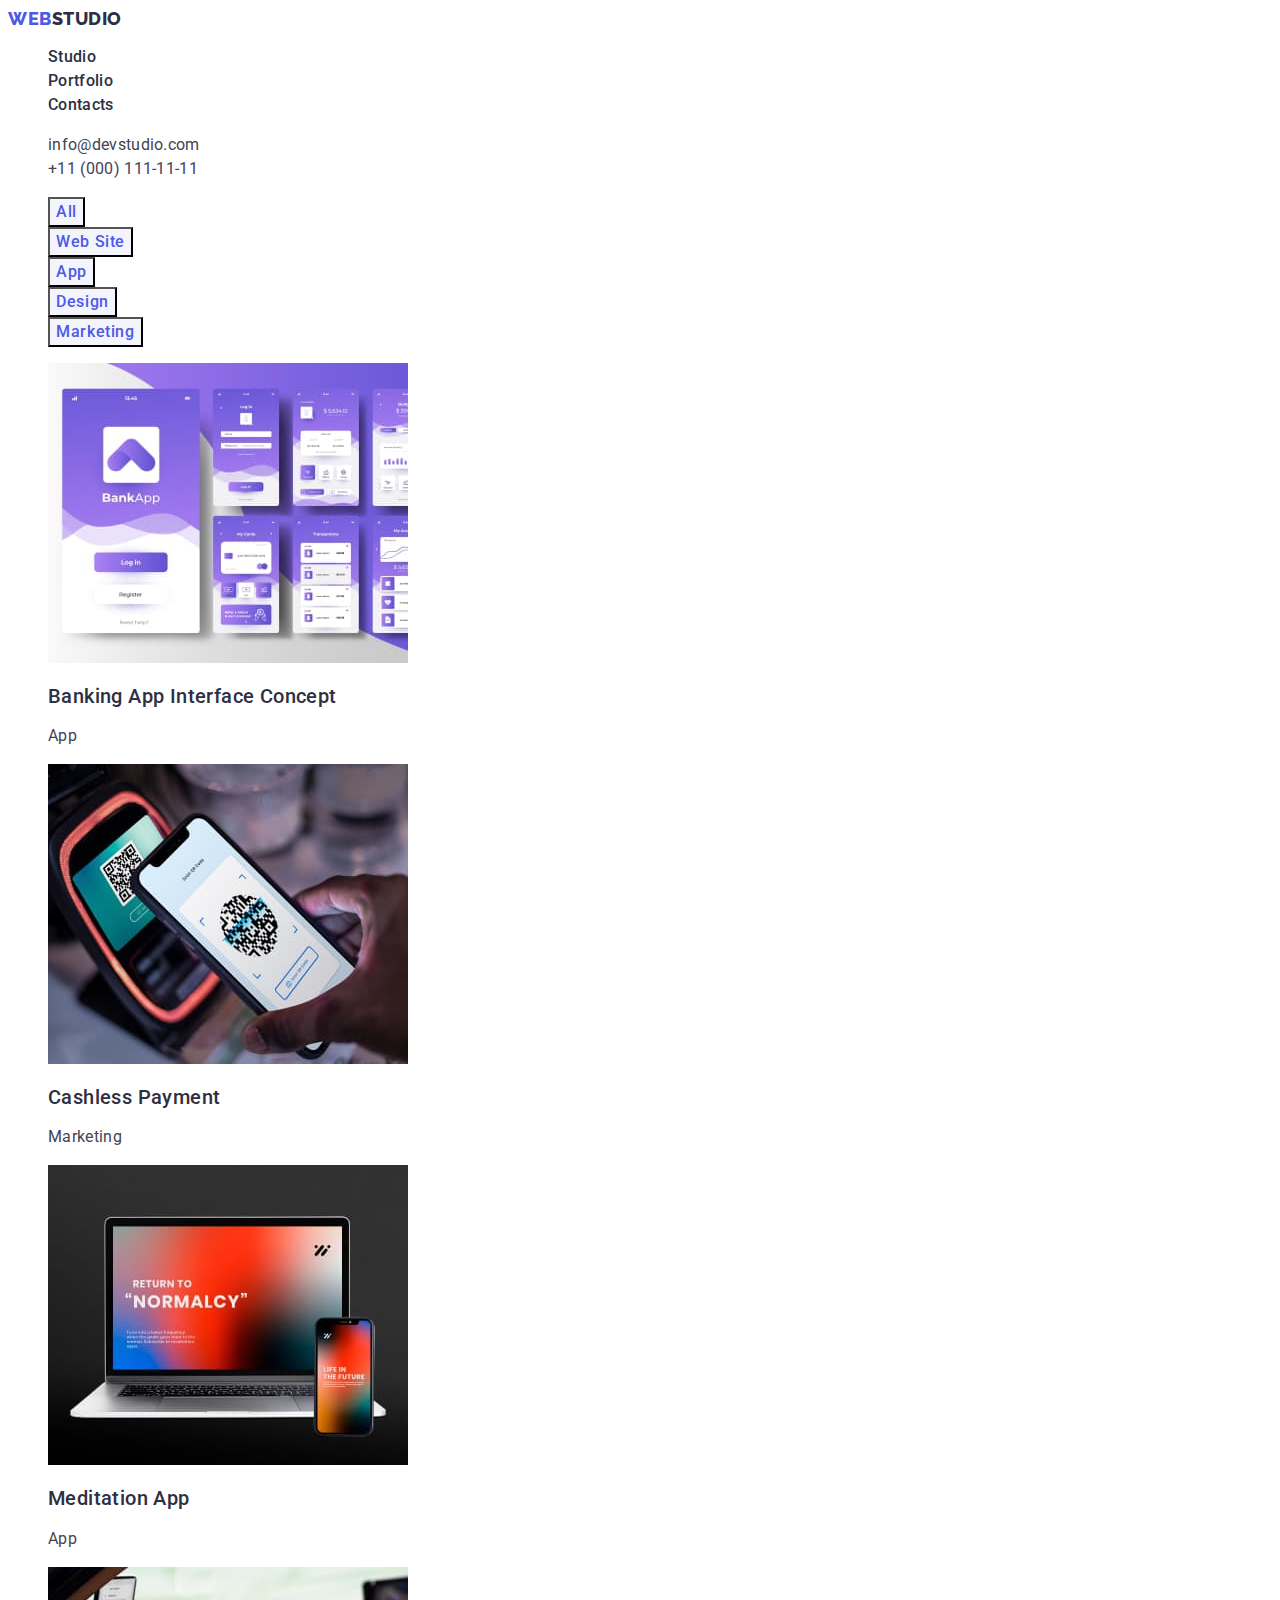
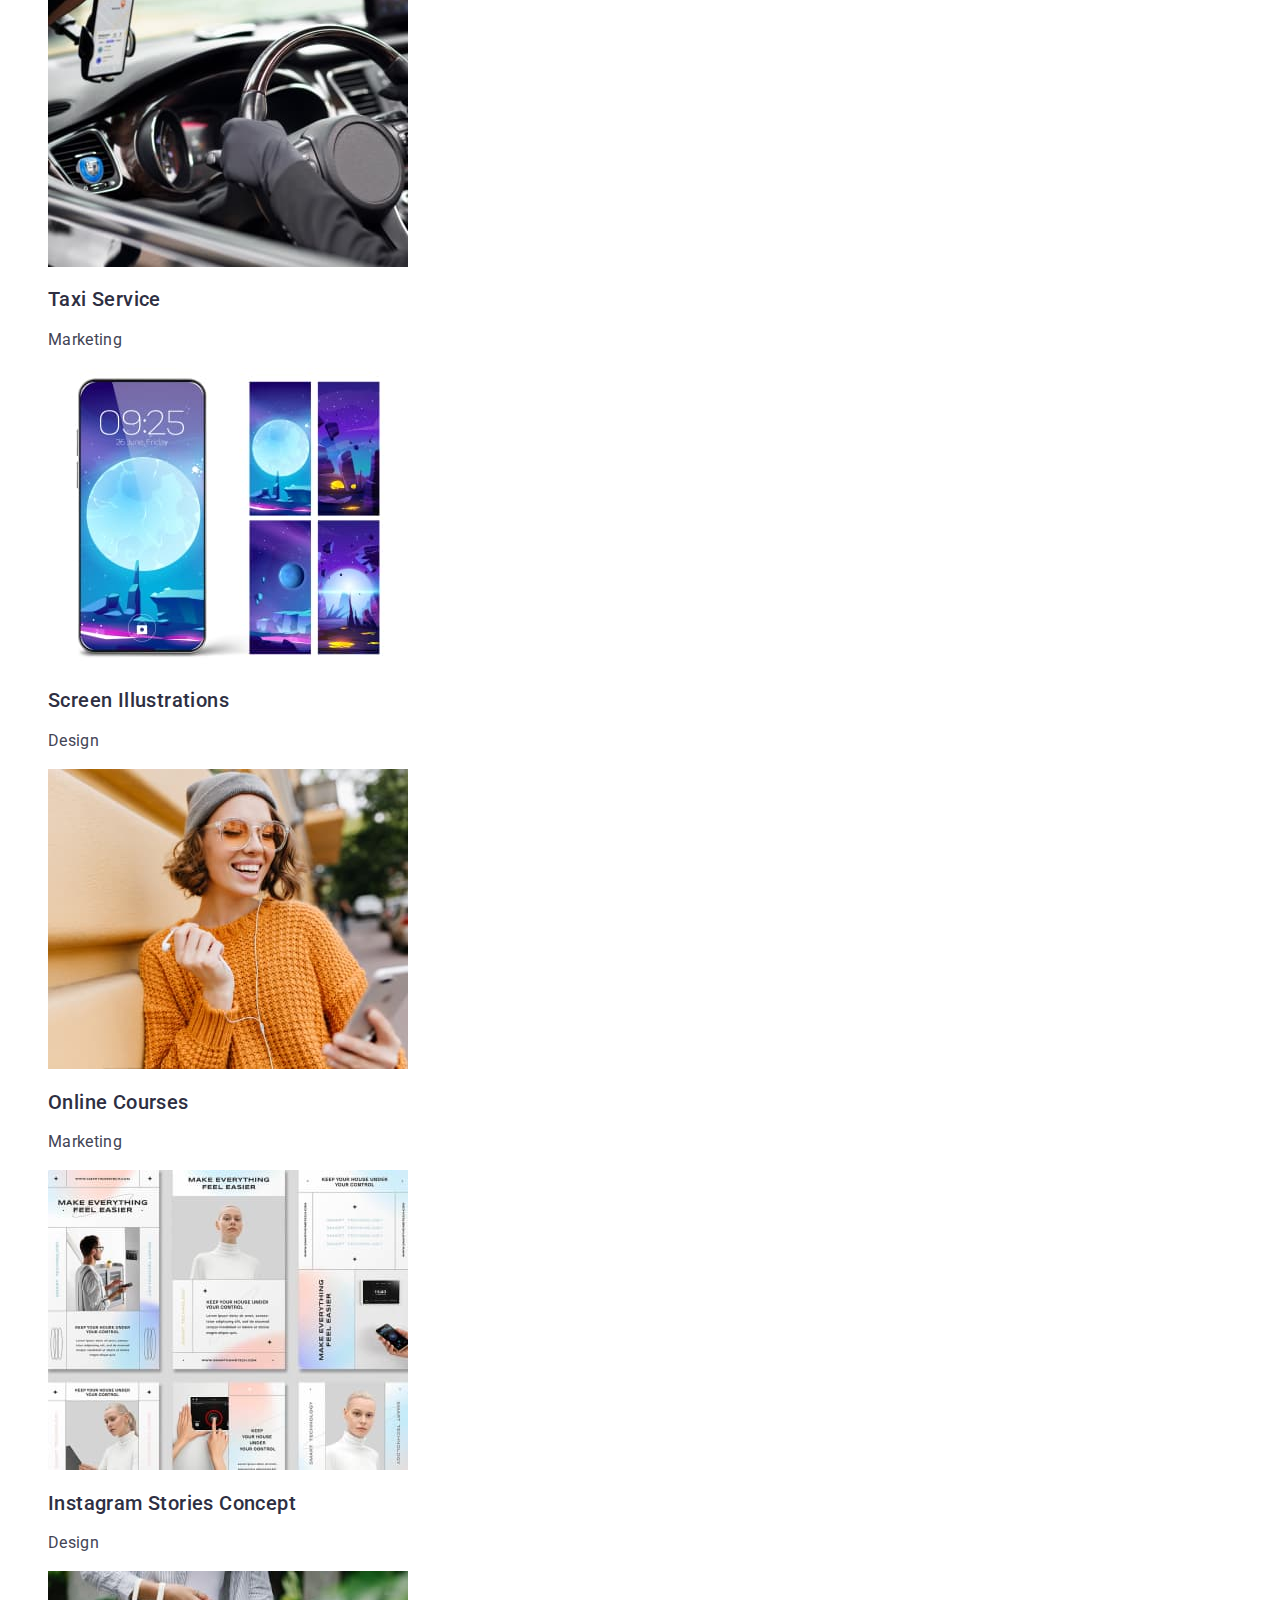
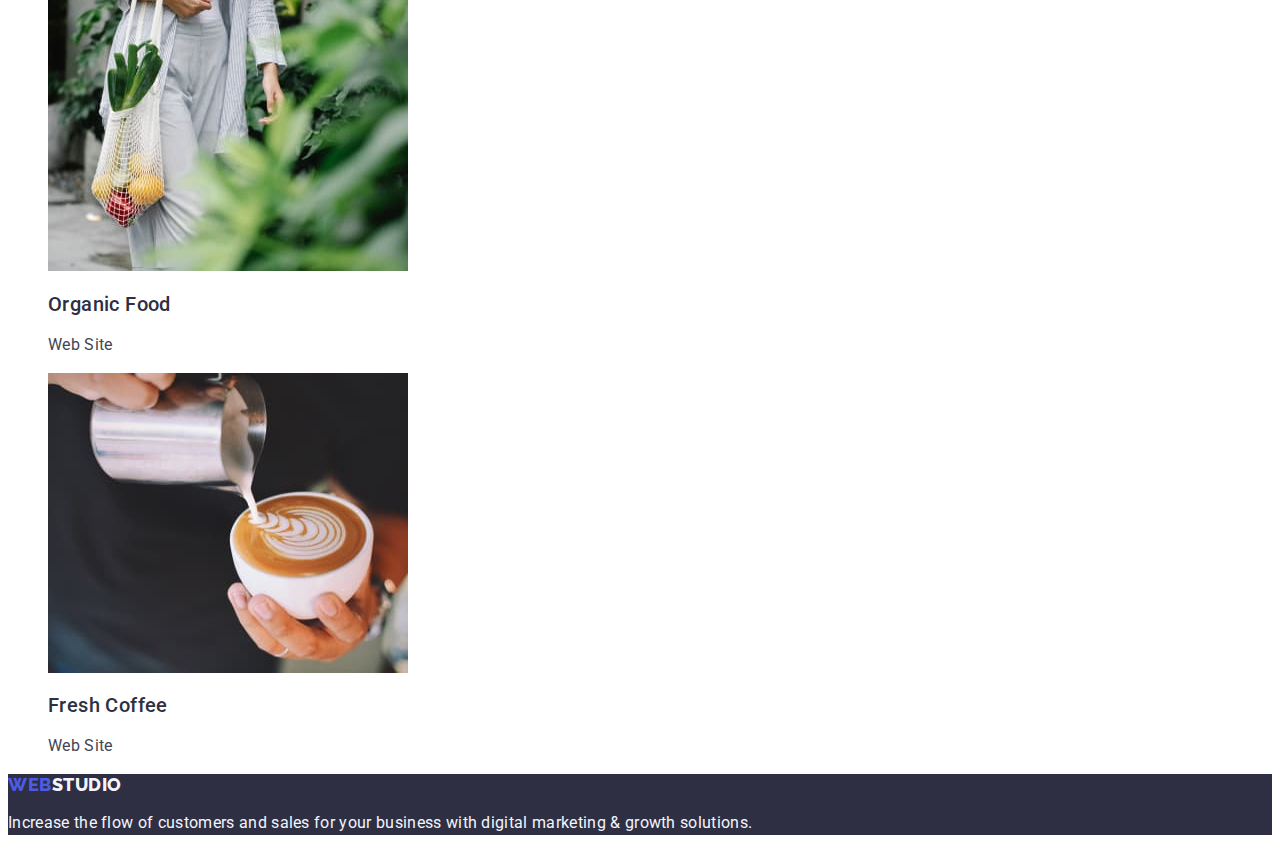
==== commit e2fe5f24: "up" ====
--- a/portfolio.html
+++ b/portfolio.html
@@ -6,7 +6,7 @@
     <meta name="viewport" content="width=device-width, initial-scale=1.0">
     <link rel="preconnect" href="https://fonts.googleapis.com">
     <link rel="preconnect" href="https://fonts.gstatic.com" crossorigin>
-    <link href="https://fonts.googleapis.com/css2?family=Roboto:wght@400;500;&family=Raleway:wght@800&display=swap" rel="stylesheet">
+    <link href="https://fonts.googleapis.com/css2?family=Roboto:wght@400;500;700&family=Raleway:wght@800&display=swap" rel="stylesheet">
     <link rel="stylesheet" href="./css/styles.css">
     <title>Portfolio</title>
    
@@ -167,5 +167,5 @@
         marketing & growth solutions.
       </p>
     </footer>
-</body>
-</html>+  </body>
+</html>
--- a/css/styles.css
+++ b/css/styles.css
@@ -26,6 +26,7 @@
       .logo {
        font-family: var(--secondary-font);
        color: #4D5AE5;
+       font-weight: 800;
        font-size: 18px;
        line-height: 1.17;
        letter-spacing: 0.03em;
@@ -39,6 +40,7 @@
     
       .navi-list {
        color: var(--secondary-text-color);
+       font-weight: 500;
        font-size: 16px;
        line-height: 1.5;
        letter-spacing: 0.02em;
@@ -52,6 +54,7 @@
         font-style: normal;
       }
       .contacts-search {
+       font-weight: 400; 
        font-size: 16px;
        line-height: 1.5;
        letter-spacing: 0.02em;
@@ -71,6 +74,8 @@
       .dark-theme {
         color: #FFFFFF;
       }
+
+
     
       .main-title {
         text-align: center;
@@ -78,23 +83,31 @@
         line-height: 1.07;
         letter-spacing: 0.02em;
        }
+
+        .main-title:hover,
+        .main-title:focus {
+         background-color: #404BBF;
+         cursor: pointer;
+        }
     
       .button {
-        font-family: inherit;
+        font-family: var(--primary-font) ;
+        font-weight: 500;
         font-size: 16px;
         line-height: 1.5;
         letter-spacing: 0.04em;
         color: #ffffff;
-        background: var(--secondary-background-color);
-       }
-    
-     .button:hover,
-     .button:focus {
-       background-color: #404bbf;
-       color: #ffffff;
-      }
+        background-color: #4D5AE5;
+       }
+       
+       .button:hover,
+       .button:focus {
+        background-color: #404BBF;
+         
+        }
       
       .subtitle-features {
+        font-weight: 500;
         font-size: 20px;
         line-height: 1.2; 
         letter-spacing: 0.02em;    
@@ -134,6 +147,7 @@
      }
      
       .employee-name {
+       font-weight: 500; 
        font-size: 20px;
        line-height: 1.2;
        letter-spacing: 0.02em;
@@ -141,6 +155,7 @@
        }
     
       .employee-position {
+       font-weight: 400;
        font-size: 16px;
        line-height: 1.5;
        letter-spacing: 0.02em;   
@@ -154,6 +169,7 @@
       .logo {
         font-family: var(--secondary-font);
         color: #4D5AE5;
+        font-weight: 800;
         font-size: 18px;
         line-height: 1.17;
         letter-spacing: 0.03em;
@@ -170,6 +186,7 @@
         letter-spacing: 0.02em;
         color: #F4F4FD;
       }
+        
 
       :root {
         --primary-font:"Roboto", sans-serif;
@@ -181,7 +198,7 @@
         --primary-button-color: #4d5ae5;
         --primary-button-background-color: #f4f4fd;  
         }
-        
+
         body {
          font-family: var(--primary-font);
          background-color: var(--primary-background-color);
@@ -198,6 +215,7 @@
         .logo {
          font-family: var(--secondary-font);
          color: #4D5AE5;
+         font-weight: 800;
          font-size: 18px;
          line-height: 1.17;
          letter-spacing: 0.03em;
@@ -210,6 +228,7 @@
          }
           .navi-list {
          color: var(--secondary-text-color);
+         font-weight: 500;
          font-size: 16px;
          line-height: 1.5;
          letter-spacing: 0.02em;
@@ -223,6 +242,7 @@
           font-style: normal;
         }
         .contacts-search {
+         font-weight: 400; 
          font-size: 16px;
          line-height: 1.5;
          letter-spacing: 0.02em;
@@ -233,26 +253,27 @@
         .contacts-search:focus {
          color: #404BBF;
         }
-    
-    
-         
+     
           .button-item {
-         font-family: inherit;
+         font-family: var(--primary-font);   
+         font-weight: 500;
          font-size: 16px;
          line-height: 1.5;
          letter-spacing: 0.04em;
          color: #4d5ae5;
          background-color: #F4F4FD;
+         cursor: pointer;
         } 
     
          .button-item:hover,
          .button-item:focus {
          color: #ffffff;
          background-color: #404BBF;
-         cursor: pointer;
+         
         }
          
         .features-title {
+         font-weight: 500; 
          font-size: 20px;
          line-height: 1.2;
          letter-spacing: 0.02em;
@@ -269,10 +290,12 @@
         .footer {
          background: #2e2f42;
         }
-          
+         
+
         .logo {
          font-family: var(--secondary-font);
          color: #4D5AE5;
+         font-weight: 800;
          font-size: 18px;
          line-height: 1.17;
          letter-spacing: 0.03em;
